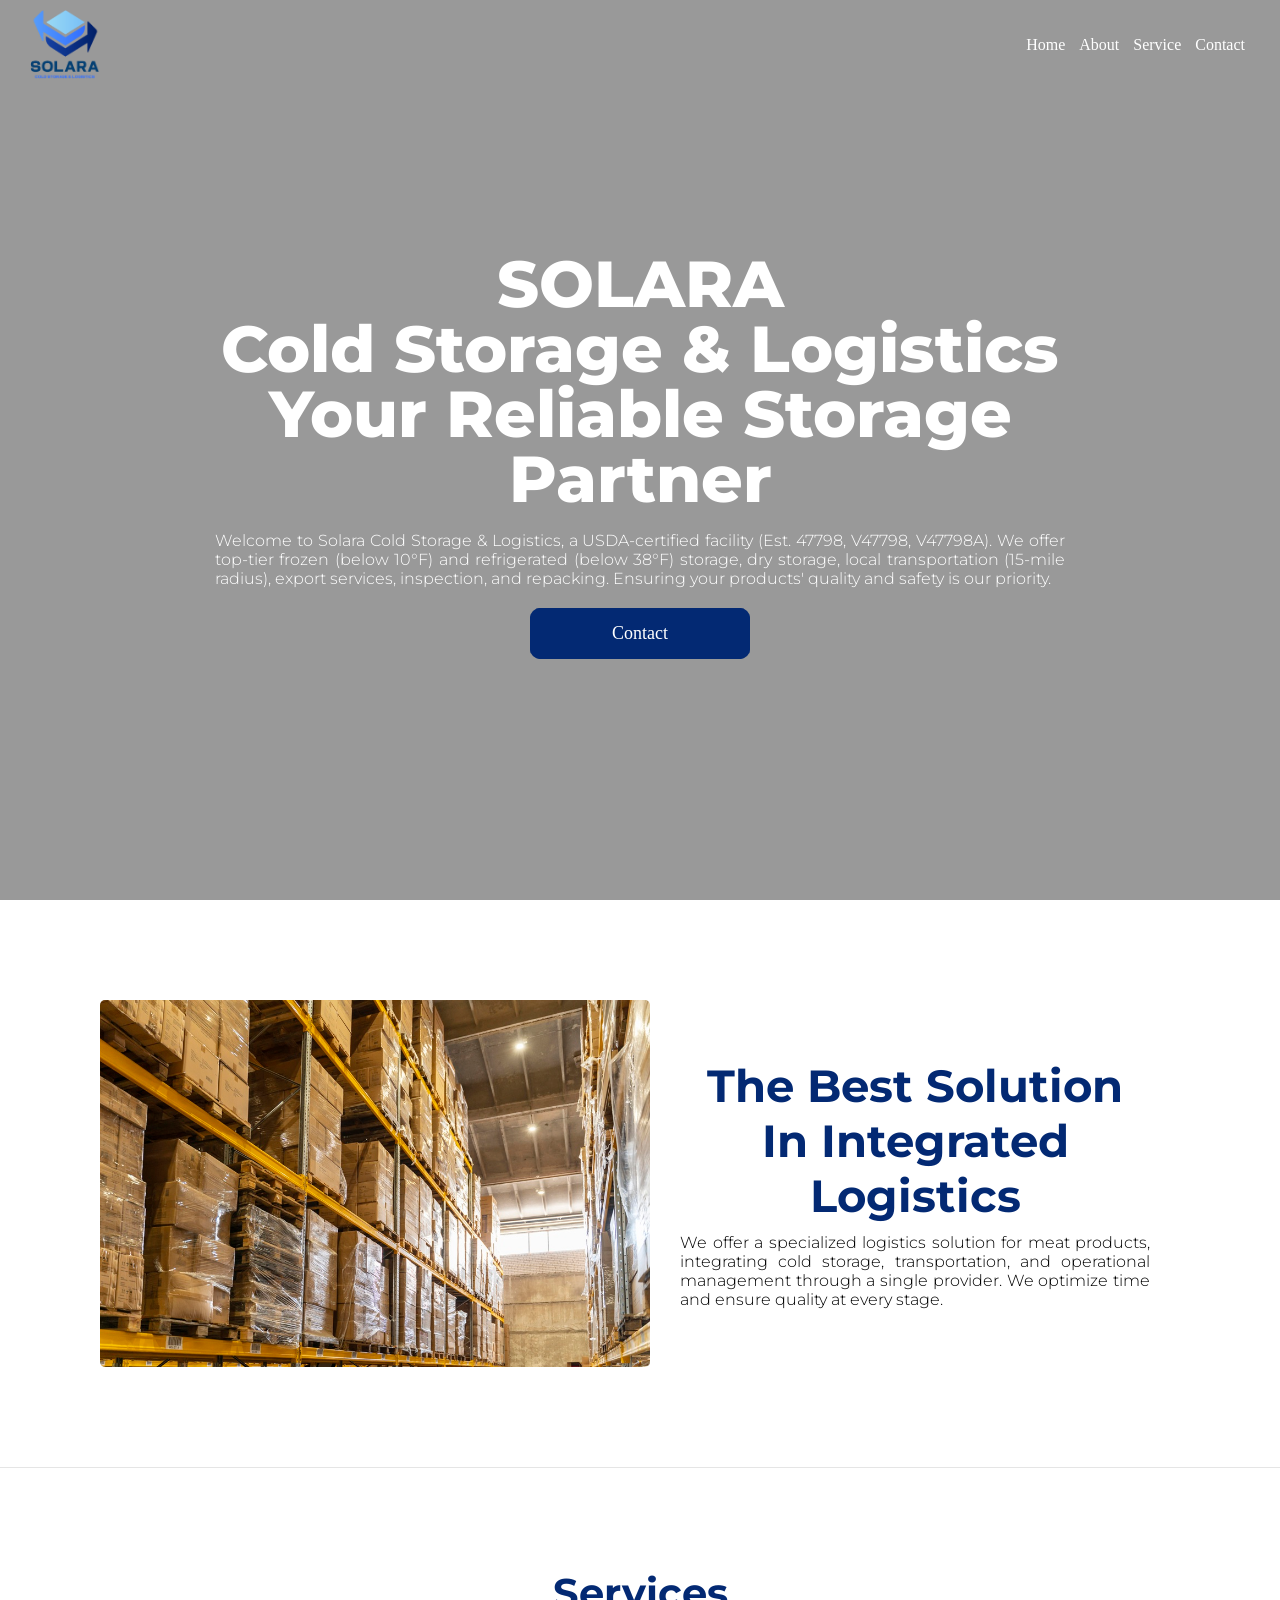
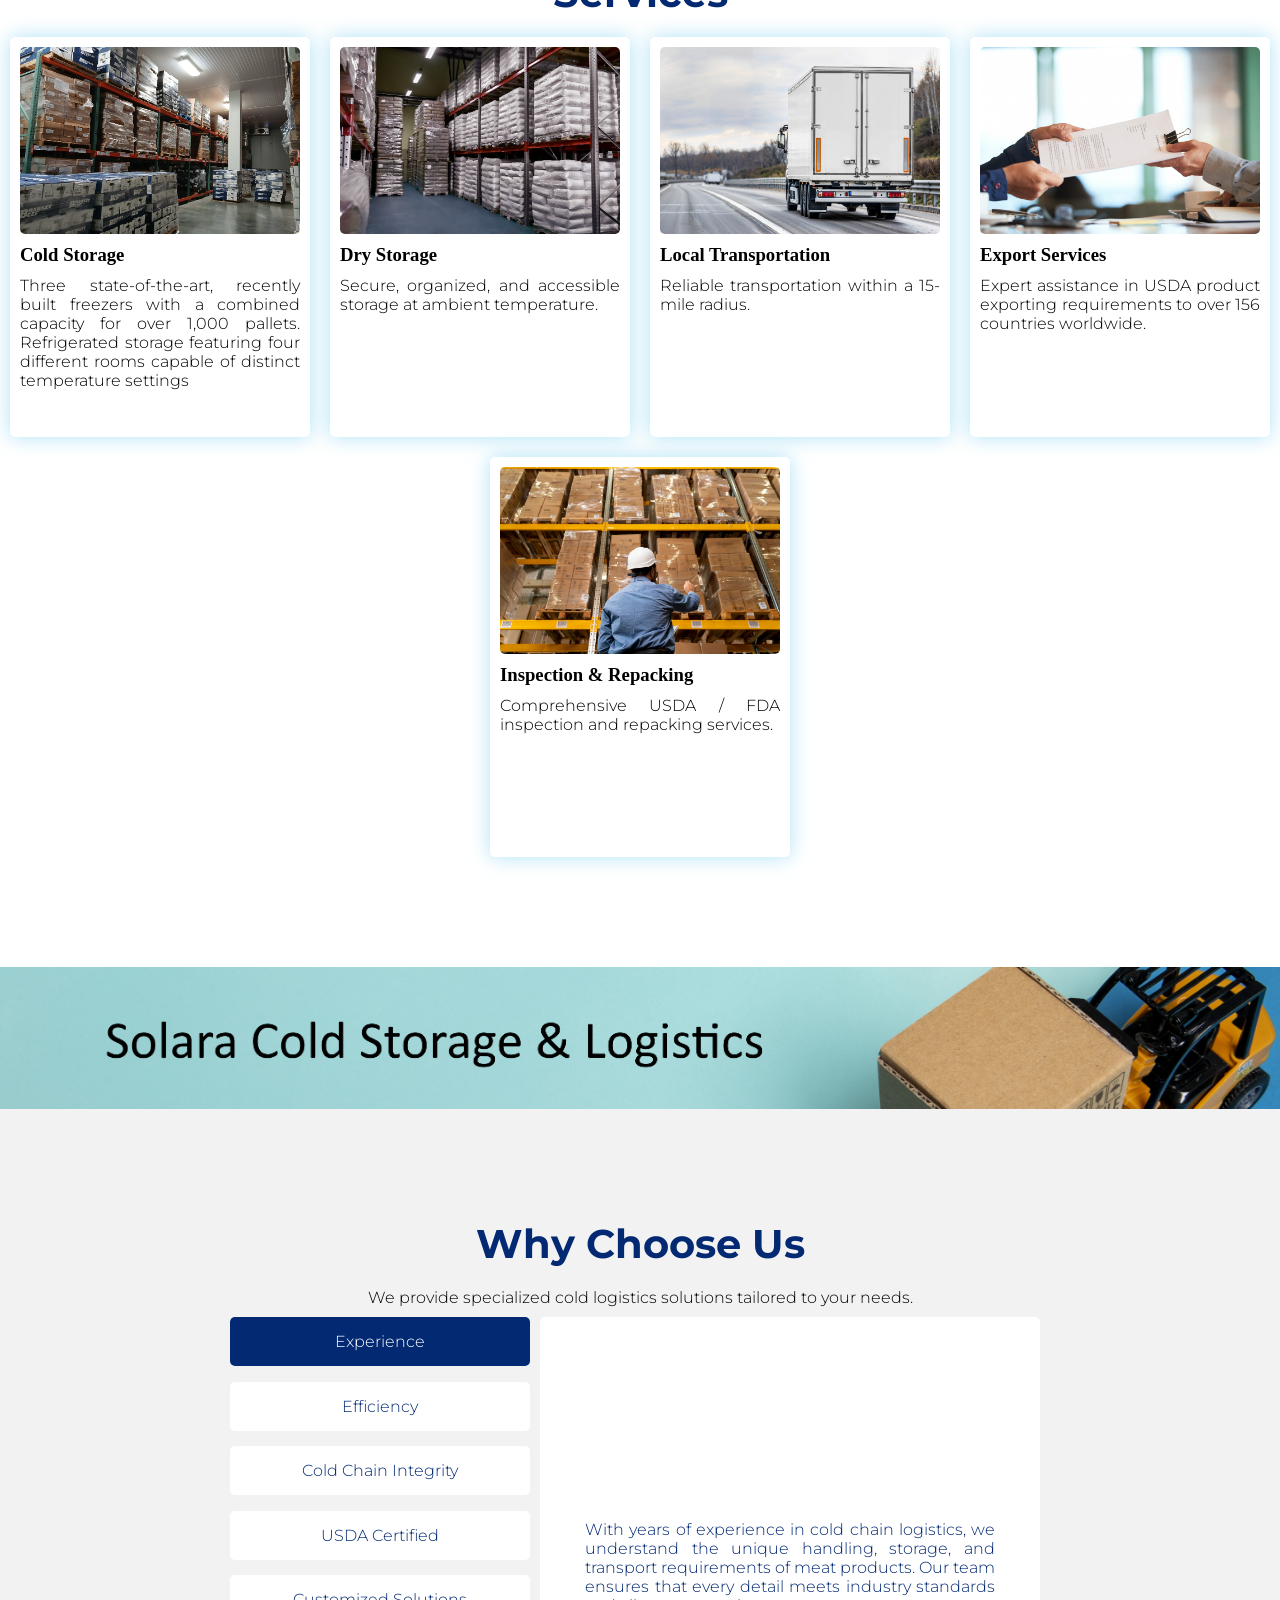
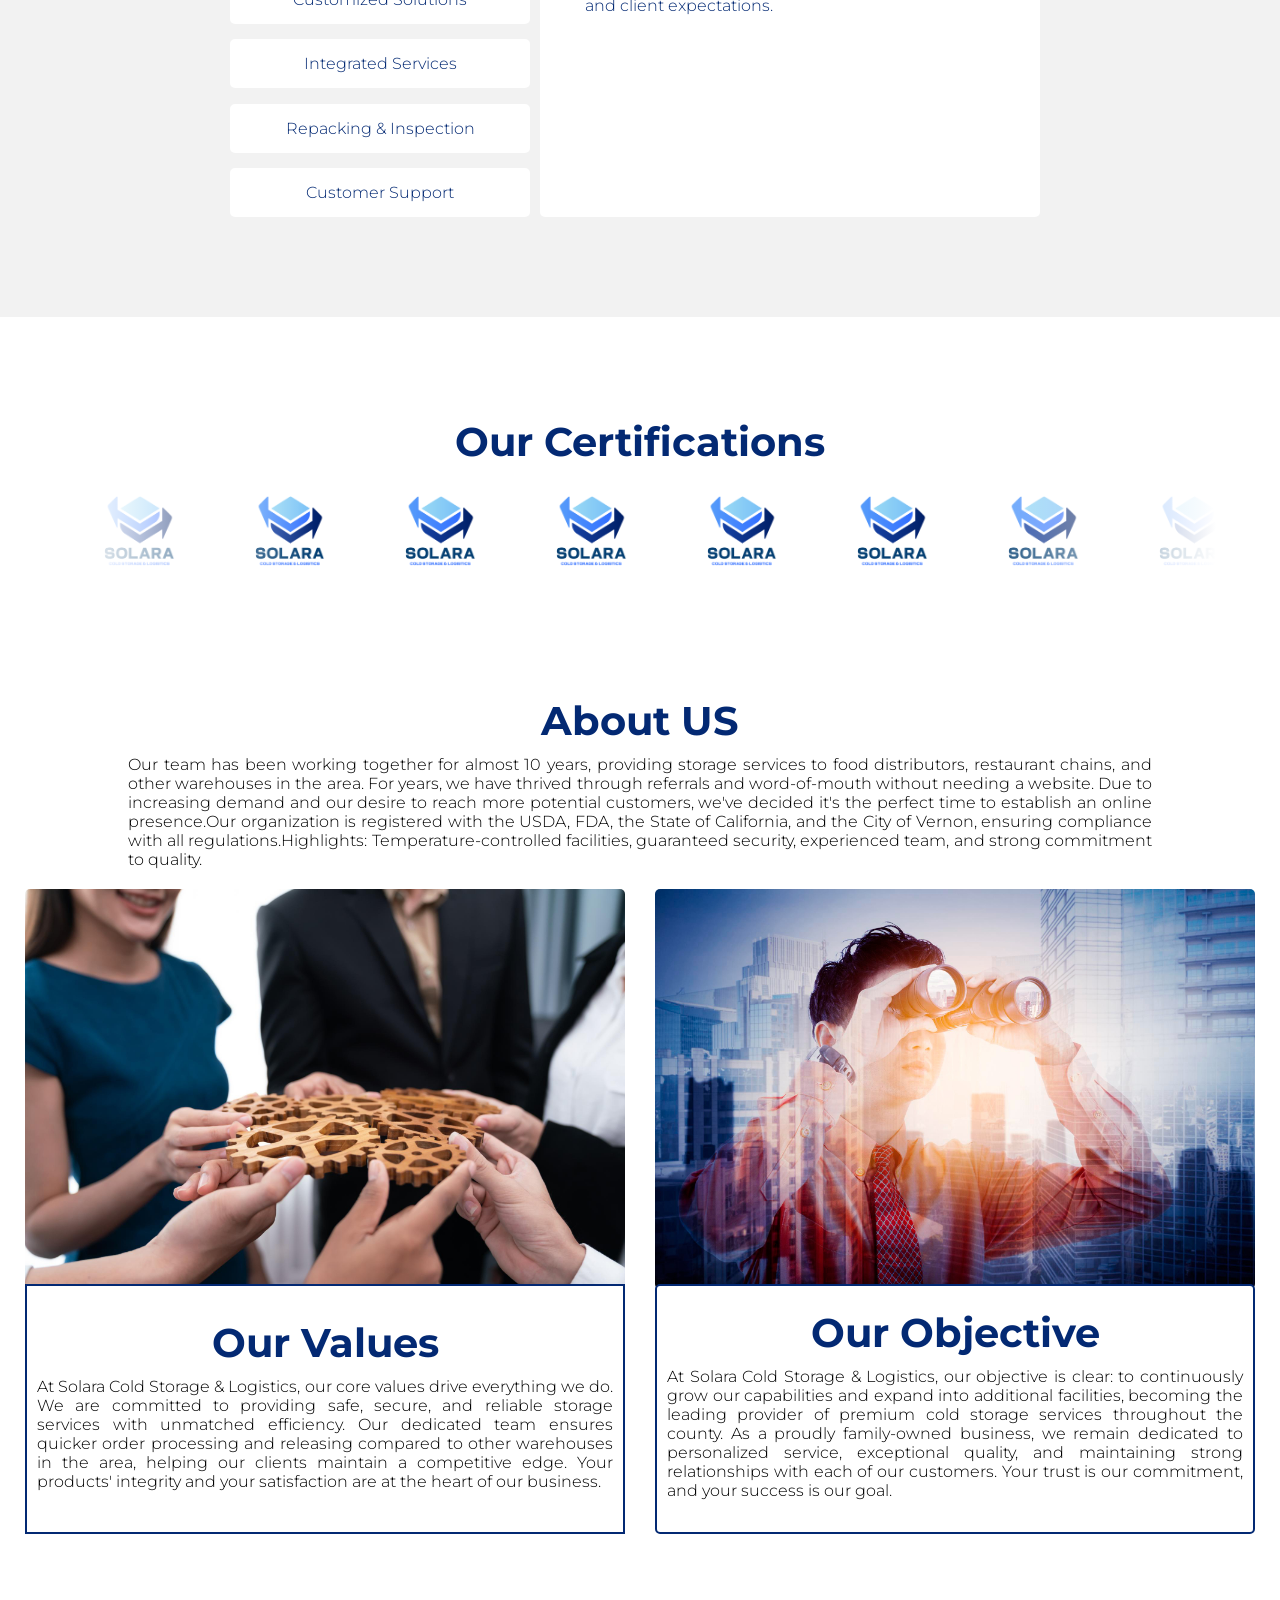
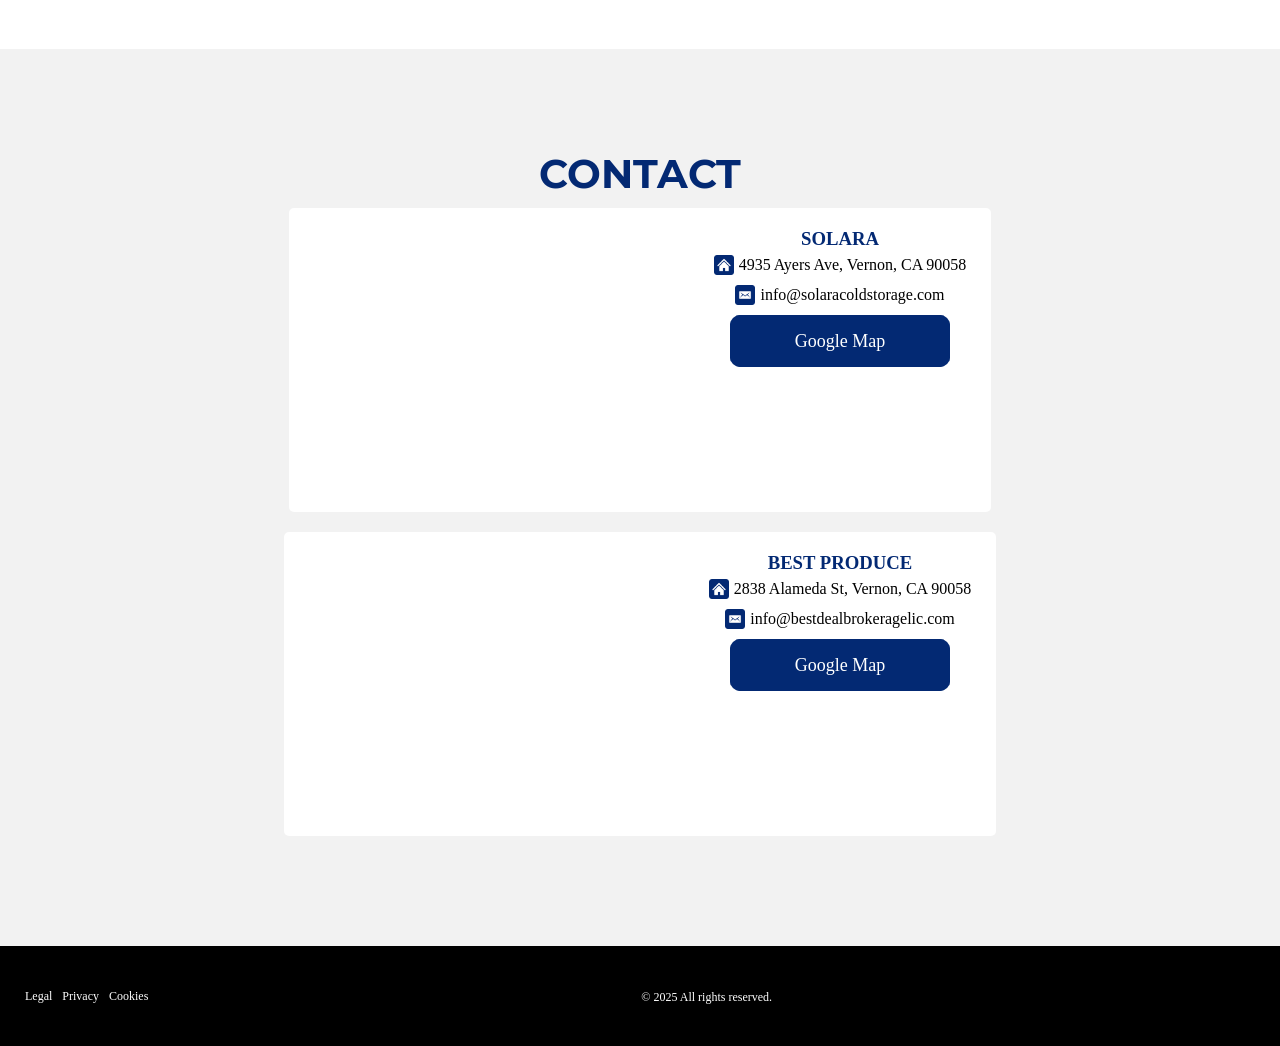
==== index.html @ f5be4389 "first commit" ====
<!DOCTYPE html>
<html lang="en">
  <head>
    <meta charset="UTF-8" />
    <meta name="viewport" content="width=device-width, initial-scale=1.0" />
    <title>Solara Cold Storage & Logistics</title>
    <meta charset="UTF-8" prefix="og:http://ogp.me/ns#" />
    <link rel="shortcut icon" href="assets/png/solaraLogo-Photoroom.png" type="image/x-icon" />
    <link
      rel="stylesheet"
      href="https://cdn.jsdelivr.net/npm/swiper@11/swiper-bundle.min.css"
    />
    <!-- Meta Etiquetas -->
    <meta name="language" content="english" />
    <meta name="copyright" content="" />
    <meta name="author" content="nech" />
    <meta name="audice" content="all" />
    <meta
      name="description"
      content="¡Descubre refacciones de alta calidad en Chihuahua para optimizar el rendimiento de tu vehículo! Contáctanos hoy."
    />
    <meta
      name="keywords"
      content="cigüeñales, cabezas, refacciones, chihuahua "
    />
    <meta name="robots" content="index, all, follow" />
    <meta name="category" content="refacciones de motor" />
    <meta itemprop="image" content="https://nech.com.mx/assets/img/4307.jpg" />
    <meta itemprop="name" content="nech" />
    <meta itemprop="address" content="" />
    <meta itemprop="telephone" content="" />
    <!-- Facebook Opengraph integration: https://developers.facebook.com/docs/sharing/opengraph -->
    <meta
      property="og:title"
      content="Las mejores refacciones para auto en chihuahua"
    />
    <meta
      property="og:image"
      content="https://nech.com.mx/assets/img/4307.jpg"
    />
    <meta property="og:url" content="https://nech.com.mx/" />
    <meta property="og:site_name" content="nech.com.mx" />
    <meta
      property="og:description"
      content="¡Descubre refacciones de alta calidad en Chihuahua para optimizar el rendimiento de tu vehículo! Contáctanos hoy."
    />
    <!-- Twitter Cards integration: https://dev.twitter.com/cards/  -->
    <meta name="twitter:card" content="" />
    <meta name="twitter:site" content="https://nech.com.mx/" />
    <meta
      name="twitter:title"
      content="Las mejores refacciones para auto en chihuahua"
    />
    <meta
      name="twitter:description"
      content="¡Descubre refacciones de alta calidad en Chihuahua para optimizar el rendimiento de tu vehículo! Contáctanos hoy."
    />
    <meta
      name="twitter:image"
      content="https://nech.com.mx/assets/img/4307.jpg"
    />
    <!-- Google Metas -->
    <script type="application/ld+json">
      {
        "@context": "https://schema.org",
        "@type": "Organization",
        "url": "https://nech.com.mx",
        "logo": "https://nech.com.mx/assets/png/icon.ico"
      }
    </script>
    <!-- Google Fonts -->
    <!-- Google Search Console -->
    <!-- CSS DOCUMENTS -->
    <link rel="stylesheet" href="css/reset.css" />
    <link rel="stylesheet" href="css/bar.css" />
    <link rel="stylesheet" href="css/buttons.css" />
    <link rel="stylesheet" href="css/hero.css" />
    <link rel="stylesheet" href="css/footer.css" />
    <link rel="stylesheet" href="css/services.css" />
    <link rel="stylesheet" href="css/Certifications.css" />
    <link rel="stylesheet" href="css/banner.css" />
    <link rel="stylesheet" href="css/whyUs.css" />
    <link rel="stylesheet" href="css/valuesAndObjectives.css" />
    <link rel="stylesheet" href="css/location.css" />
    <!-- Google Ads -->
    <!-- Facebook Pixel Code -->
    <!-- Blobz -->
    <link rel="stylesheet" href="css/blobz.css" />
  </head>
  <body>
    <header>
      <menu class="bar" id="inicio">
        <div class="bar-logo">
          <img src="assets/png/solaraLogo-Photoroom.png" alt="" />
        </div>
        <div class="bar-menu">
          <nav class="conteiner-menu-items">
            <a href="#inicio" class="menu_btn_1" id="menu_btn_1">Home</a>
            <a href="#about" class="menu_btn_2" id="menu_btn_2">About</a>
            <a href="#service" class="menu_btn_3" id="menu_btn_3">Service</a>
            <a href="#contact" class="menu_btn_3" id="menu_btn_4">Contact</a>
          </nav>
        </div>
        <!-- BOTON DE HAMBURGUESA -->
        <div class="panel-btn" id="btn-hamburger" type="button">
          <span class="hamburger-box">
            <span class="hamburger-inner"></span>
            <span class="hamburger-inner"></span>
            <span class="hamburger-inner"></span>
          </span>
        </div>
        <aside class="panel" id="panel">
          <nav class="menu">
            <a href="#inicio" id="btn-panel-1">Home</a>
            <a href="#about" id="btn-panel-2">About</a>
            <a href="#service" id="btn-panel-3">Service</a>
            <a href="#contact" id="btn-panel-4">Contact</a>
          </nav>
        </aside>
      </menu>
      <section class="hero" id="inicio">
        <div class="hero_center">
          <div class="hero_content">
            <h1 class="hero_title">
              SOLARA <br> Cold Storage & Logistics <br> Your Reliable Storage Partner
            </h1>
            <p class="hero_text">
              Welcome to Solara Cold Storage & Logistics, a USDA-certified facility (Est. 47798, V47798, V47798A). We offer top-tier frozen (below 10°F) and refrigerated (below 38°F) storage, dry storage, local transportation (15-mile radius), export services, inspection, and repacking. Ensuring your products' quality and safety is our priority.
            </p>
            <div class="hero_buttons">
              <a href="#contact" class="button--hero"
                >Contact <span></span
              ></a>
            </div>
          </div>
          <video muted autoplay loop src="assets/videos/Warehouse_Warehouse Storage_1920x1080.mp4" class="hero_video"></video>
          <span class="layout"></span>
        </div>
      </section>
    </header>
    <main>
      <section id="service" class="services" id="services">
        <div class="service-top">
          <div class="services_img">
            <img src="assets/img/close-up-warehouse-view.jpg" alt="" />
          </div>
          <div class="services_content">
            <h2 class="services_title">The best solution in Integrated Logistics</h2>
            <p class="services_text">
              We offer a specialized logistics solution for meat products, integrating cold storage, transportation, and operational management through a single provider. We optimize time and ensure quality at every stage.
            </p>
          </div>
        </div>
        <span class="serviceLine"></span>
        <div class="service-botton">
          <h2>Services</h2>
          <div class="services_BoxCards">
            <article class="service_card"> 
              <img src="assets/img/20250408_110533.jpg" alt="">
              <h3>Cold Storage</h3>
              <p>Three state-of-the-art, recently built freezers with a combined capacity for over 1,000 pallets.
                Refrigerated storage featuring four different rooms capable of distinct temperature settings </p>
            </article>
            <article class="service_card"> 
              <img src="assets/img/40.jpg" alt="">
              <h3>Dry Storage</h3>
              <p>Secure, organized, and accessible storage at ambient temperature. </p>
            </article>
            <article class="service_card"> 
          <img src="assets/img/cargoTruck.jpg" alt="">
              <h3>Local Transportation</h3>
              <p>Reliable transportation within a 15-mile radius.</p>
            </article>
            <article class="service_card"> 
              <img src="assets/img/ExportServices.jpg" alt="">
              <h3>Export Services</h3>
              <p>Expert assistance in USDA product exporting requirements to over 156 countries worldwide.</p>
            </article>
            <article class="service_card"> 
              <img src="assets/img/checking.jpg" alt="">
              <h3>Inspection & Repacking</h3>
              <p>Comprehensive USDA / FDA inspection and repacking services.</p>
            </article>
          </div>
        </div>
      </section>
      <section class="banner">
        <img src="assets/img/banner.png" alt="">
      </section>
      <section class="why-us">
        <div class="why-us-intro">
          <h2>Why Choose Us</h2>
          <p>We provide specialized cold logistics solutions tailored to your needs.</p>
        </div>
        <div class="why-us-content">
          <div class="why-us-list">
            <ul>
              <li class="why-us-item">Experience</li>
              <li class="why-us-item">Efficiency</li>
              <li class="why-us-item">Cold Chain Integrity</li>
              <li class="why-us-item">USDA Certified</li>
              <li class="why-us-item">Customized Solutions</li>
              <li class="why-us-item">Integrated Services</li>
              <li class="why-us-item">Repacking & Inspection</li>
              <li class="why-us-item">Customer Support</li>
            </ul>
          </div>
          <div class="why-us-description">
            <p>With years of experience in cold chain logistics, we understand the unique handling, storage, and transport requirements of meat products. Our team ensures that every detail meets industry standards and client expectations.</p>
            <p>From receiving to delivery, our operations are designed to maximize speed and accuracy. We streamline every step to reduce delays and eliminate unnecessary handling, ensuring your product reaches its destination on time and in optimal condition.</p>
            <p>We maintain strict temperature control throughout the entire logistics process. Our refrigerated and frozen storage facilities meet USDA standards, guaranteeing product quality and freshness from start to finish.</p>
            <p>As a USDA Official Establishment and certified voluntary inspection warehouse, we operate under the highest food safety standards. This gives our clients peace of mind knowing their products are in qualified hands.</p>
            <p>We understand that no two clients are the same. That is why we adapt our storage and logistics strategies to match your specific needs, whether you are a small business or a large-scale distributor.</p>
            <p>We combine cold storage, transportation, export support, repacking, and inspection services under one roof, reducing the need to manage multiple providers and simplifying your operations.</p>
            <p>We provide value-added services like repacking, relabeling, and product inspection—ensuring that your products meet specific market or export requirements without additional handling elsewhere.</p>
            <p>Our clients enjoy responsive, personalized service with a dedicated support team ready to solve problems, coordinate logistics, and keep you updated every step of the way.</p>
          </div>
        </div>
      </section>
      <section class="Certifications">
        <h2>Our Certifications</h2>
        <section class="logos">
          <div class="logos-slider">
            <img src="assets/png/solaraLogo-Photoroom.png" alt="">
            <img src="assets/png/solaraLogo-Photoroom.png" alt="">
            <img src="assets/png/solaraLogo-Photoroom.png" alt="">
            <img src="assets/png/solaraLogo-Photoroom.png" alt="">
            <img src="assets/png/solaraLogo-Photoroom.png" alt="">
            <img src="assets/png/solaraLogo-Photoroom.png" alt="">
            <img src="assets/png/solaraLogo-Photoroom.png" alt="">
            <img src="assets/png/solaraLogo-Photoroom.png" alt="">
            <img src="assets/png/solaraLogo-Photoroom.png" alt="">
            <img src="assets/png/solaraLogo-Photoroom.png" alt="">
            <img src="assets/png/solaraLogo-Photoroom.png" alt="">
          </div>
          <div class="logos-slider">
            <img src="assets/png/solaraLogo-Photoroom.png" alt="">
            <img src="assets/png/solaraLogo-Photoroom.png" alt="">
            <img src="assets/png/solaraLogo-Photoroom.png" alt="">
            <img src="assets/png/solaraLogo-Photoroom.png" alt="">
            <img src="assets/png/solaraLogo-Photoroom.png" alt="">
            <img src="assets/png/solaraLogo-Photoroom.png" alt="">
            <img src="assets/png/solaraLogo-Photoroom.png" alt="">
            <img src="assets/png/solaraLogo-Photoroom.png" alt="">
            <img src="assets/png/solaraLogo-Photoroom.png" alt="">
            <img src="assets/png/solaraLogo-Photoroom.png" alt="">
            <img src="assets/png/solaraLogo-Photoroom.png" alt="">
          </div>
        </section>
      </section>
      <section  id="about" class="values-objectives">
        <h2 class="values-objectives-titule">About US</h2>
        <p class="values-objectives-text">Our team has been working together for almost 10 years, providing storage services to food distributors, restaurant chains, and other warehouses in the area. For years, we have thrived through referrals and word-of-mouth without needing a website. Due to increasing demand and our desire to reach more potential customers, we've decided it's the perfect time to establish an online presence.Our organization is registered with the USDA, FDA, the State of California, and the City of Vernon, ensuring compliance with all regulations.Highlights: Temperature-controlled facilities, guaranteed security, experienced team, and strong commitment to quality.</p>
        <div class="values-objectives-box">
          <div class="values-objectives-top">
            <img src="assets/img/values.jpg" alt="">
            <div class="values-objectives-content contTop">
              <h2>Our Values</h2>
              <p> At Solara Cold Storage & Logistics, our core values drive everything we do. We are committed to providing safe, secure, and reliable storage services with unmatched efficiency. Our dedicated team ensures quicker order processing and releasing compared to other warehouses in the area, helping our clients maintain a competitive edge. Your products' integrity and your satisfaction are at the heart of our business.</p>
            </div>
          </div>
          <div class="values-objectives-button">
            <img src="assets/img/objective.jpg" alt="">
            <div class="values-objectives-content contButton">
              <h2>Our Objective</h2>
              <p>At Solara Cold Storage & Logistics, our objective is clear: to continuously grow our capabilities and expand into additional facilities, becoming the leading provider of premium cold storage services throughout the county. As a proudly family-owned business, we remain dedicated to personalized service, exceptional quality, and maintaining strong relationships with each of our customers. Your trust is our commitment, and your success is our goal.</p>
            </div>
          </div>
        </div>
      </section>
      <section id="contact" class="location">
        <h2>CONTACT</h2>
        <div class="location-box">
          <div class="location-first">
            <div class="location-first-map">
              <iframe src="https://www.google.com/maps/embed?pb=!1m18!1m12!1m3!1d637.6555158615565!2d-118.18368018471655!3d33.9990167839634!2m3!1f0!2f0!3f0!3m2!1i1024!2i768!4f13.1!3m3!1m2!1s0x80c2cf000b41b5ef%3A0x6d80d8eb15993195!2sSolara!5e0!3m2!1ses-419!2sus!4v1744663763699!5m2!1ses-419!2sus" width="400" height="300" style="border:0;" allowfullscreen="" loading="lazy" referrerpolicy="no-referrer-when-downgrade"></iframe>
            </div>
            <div class="location-first-content">
              <h3>SOLARA</h3>
              <div><span><img src="assets/img/home.png" alt=""></span>4935 Ayers Ave, Vernon, CA 90058</div>
              <!-- <div><span><img src="assets/img/phone.png" alt=""></span>(323)9999999</div> -->
              <div><span><img src="assets/img/email.png" alt=""></span>info@solaracoldstorage.com</div>
              <a href="https://maps.app.goo.gl/MD9kUgCU21U7fMht7" class="button--hero">Google Map<span></span></a>
            </div>
          </div>
          <div class="location-first">
            <div class="location-first-map">
              <iframe src="https://www.google.com/maps/embed?pb=!1m18!1m12!1m3!1d1653.6332721973777!2d-118.23744622422849!3d34.01136850567843!2m3!1f0!2f0!3f0!3m2!1i1024!2i768!4f13.1!3m3!1m2!1s0x80c2c8939981b199%3A0xfd113ea6daf50e9e!2s2838%20Alameda%20St%2C%20Vernon%2C%20CA%2090058!5e0!3m2!1ses-419!2sus!4v1744665140655!5m2!1ses-419!2sus" width="400" height="300" style="border:0;" allowfullscreen="" loading="lazy" referrerpolicy="no-referrer-when-downgrade"></iframe>
            </div>
            <div class="location-first-content">
              <h3>BEST PRODUCE</h3>
              <div><span><img src="assets/img/home.png" alt=""></span>2838 Alameda St, Vernon, CA 90058</div>
              <!-- <div><span><img src="assets/img/phone.png" alt=""></span>(323)9999999</div> -->
              <div><span><img src="assets/img/email.png" alt=""></span>info@bestdealbrokeragelic.com</div>
              <a href="https://maps.app.goo.gl/zjRFpEF2Ny7ZDFjy6" class="button--hero">Google Map<span></span></a>
            </div>
          </div>
        </div>
      </section>
    </main>
    <footer class="footer">
      <div class="footer-left">
        <span>Legal</span>
        <span>Privacy</span>
        <span>Cookies</span>
      </div>
      <div class="footer-center">
        <span>© 2025 All rights reserved.</span>
      </div>
      <div class="footer-right"></div>
    </footer>
  </body>
  <script src="js/hamburger.js"></script>
  <script src="js/whyUs.js"></script>
</html>
---- css/bar.css ----
/************ MENU ************/
.bar {
  width: 100%;
  height: 90px;
  background-color: transparent;
  display: flex;
  justify-content: space-between;
  align-items: center;
  position: absolute;
  z-index: 2;
}
.bar--special {
  width: 100%;
  height: 90px;
  background-color: white;
  display: flex;
  justify-content: space-between;
  align-items: center;
}
.bar-logo {
  width: 70px;
  height: 70px;
  margin-left: 30px;
  display: flex;
  flex-direction: column;
}
/* .bar-logo img {
  background-color: white;
  border-radius: 50%;
  padding: 5px;
} */

.bar-menu {
  display: flex;
  align-items: center;
  margin-right: 30px;
}
.conteiner-menu-items a {
  color: white;
  text-decoration: none;
  margin: 0 5px;
}

.conteiner-menu-items a:hover {
  font-size: x-large;
  transition-duration: 1s;
  transition-property: all;
}

/*===================== VARIABLES ======================*/
:root {
  --color-BURBUJA: ; /*COLOR DE LA BURBUJA*/
  --color-LINEAS: white; /*COLOR DE LAS LINEAS*/
  --color-PANEL: rgba(0, 0, 0, 0.904); /*COLOR DEL PANEL*/
  --color-LETRAS: white; /*COLOR DE LAS LETRAS DEL PANEL*/
  --color-LETRAS_HOVER: #1824a6; /*COLOR DE LAS LETRAS AL PASAR SOBRE ELLAS*/
  --color-LETRAS_HOVER_BACKGROUND: black; /*COLOR DEL BACKGROUND DE LAS LETRAS AL PASAR SOBRE ELLAS*/
}

/* boton hamburger*/
.panel-btn {
  position: fixed;
  z-index: 999;
  top: 10px;
  right: 30px;
  width: 60px;
  height: 60px;
  border-radius: 50%;
  padding: 0;
  display: none;
  justify-content: center;
  align-items: center;
}
.panel-btn:active {
  transform: scale(0.9);
}
.hamburger-box {
  width: 60%;
}
.hamburger-inner {
  height: 6px;
  width: 100%;
  display: block;
  margin: 4px 0;
  border-radius: 3px;
  background-color: var(--color-LINEAS);
}

/*boton cuando se hace click*/
.panel {
  position: fixed;
  z-index: 998;
  background-color: var(--color-PANEL);
  top: 0;
  bottom: 0;
  right: 0;
  left: 0;
  transition: transform 0.3s ease;
  transform: translate(0, -150%);
}
.is-active {
  transform: translate(0, 0);
}
.menu {
  width: inherit;
  display: flex;
  flex-direction: column;
  justify-content: space-evenly;
  align-items: inherit;
  text-align: center;
}
.menu a {
  padding: 2rem;
  width: inherit;
  display: block;
  font-size: 1.5rem;
  text-decoration: none;
  transition: all 0.3s ease;
  color: var(--color-LETRAS);
}
.menu:first-child {
  margin-top: 20vh;
}
.menu a:hover {
  font-weight: bold;
  background-color: var(--color-LETRAS_HOVER_BACKGROUND);
  color: var(--color-LETRAS_HOVER);
}

@media (max-width: 768px) {
  .panel-btn {
    display: flex;
  }
  .bar-menu {
    /*se pone el nombre de la clase del contenedor que va a desapareser*/
    display: none;
  }
}
@media (max-width: 425px) {
  .bar-logo {
    width: 70px;
    height: 70px;
    margin-left: 10px;
  }
}
---- css/buttons.css ----
.button--hero {
  border: none;
  display: block;
  position: relative;
  padding: 0.85em 2.2em;
  background: transparent;
  cursor: pointer;
  user-select: none;
  overflow: hidden;
  color: white;
  z-index: 1;
  font-family: inherit;
  font-weight: 500;
  font-size: 18px;
  border-radius: 10px;
  background: #032973;
  text-decoration: none;
  text-align: center;
}

.button--hero span {
  position: absolute;
  left: 0;
  top: 0;
  width: 100%;
  height: 100%;
  background: transparent;
  z-index: -1;
  border: 1px solid #032973;
}

.button--hero span::before {
  content: "";
  display: block;
  position: absolute;
  width: 8%;
  height: 500%;
  background: var(--lightgray);
  top: 50%;
  left: 50%;
  transform: translate(-50%, -50%) rotate(-60deg);
  transition: all 0.3s;
}

.button--hero:hover span::before {
  transform: translate(-50%, -50%) rotate(-90deg);
  width: 100%;
  background: white;
}

.button--hero:hover {
  color:#032973;
}

.button--hero:active span::before {
  background: #032973;
}
---- css/hero.css ----
.hero {
  width: 100vw;
  height: 100vh;
  display: flex;
  position: relative;
  /* background-image: url();
  background-attachment: fixed; 
  background-size: cover;*/
}
.hero_video{
  position: absolute;
  top: 0;
  left: 0;
  width: 100%;
  height: 100%;
  object-fit: cover;
}
.layout{
  width: 100%;
  height: 100%;
  position: absolute;
  opacity: 0.4;
  background-color: black;
  top: 0;
  left: 0;
  z-index: 1;
}
/* .hero::before {
  content: "";
  width: 100%;
  height: 100%;
  position: absolute;
  opacity: 0.5;
  background-color: black;
  top: 0;
  left: 0;
  z-index: 1;
} */
.hero_center {
  display: flex;
  width: 90%;
  height: 100%;
  z-index: 1;
  margin: auto;
  justify-content: center;
  align-items: center;
}
.hero_content {
  width: 870px;
  display: flex;
  flex-direction: column;
  justify-content: center;
  align-items: center;
  position: relative;
  z-index: 3;
}
.hero_title {
  margin: 10px;
  line-height: 65px;
  text-align: center;
}
.hero_text {
  margin: 10px;
}
.button--hero {
  width: 220px;
  margin-top: 5px;
}
.hero_buttons {
  flex-wrap: wrap;
  display: flex;
  justify-content: center;
  align-items: center;
  margin-top: 10px;
}
.hero_buttons a {
  margin: 0 10px;
}

/*MOVIL TABLET */
@media (max-width: 1024px) {
  .hero_content {
    justify-content: center;
  }
}
/*MOVIL TABLET */
@media (max-width: 768px) {
  .hero_content {
    width: 550px;
  }
}
/*MOVIL GRANDE*/
@media (max-width: 425px) {
  .hero_title{
    line-height: 45px;
    font-size: 40px;
  }
  .hero_buttons a {
    margin: 5px 10px;
  }
}
---- css/footer.css ----
.footer {
  display: flex;
  justify-content: space-between;
  align-items: center;
  background-color: black;
  height: 100px;
}
.footer div{
  margin: 0 20px ;
}
.footer-left{
  display: flex;
}
.footer-left span{
  margin: 0 5px;
}

/*MOVIL GRANDE*/
@media (max-width: 425px) {

}
---- css/services.css ----
.services {
  display: flex;
  align-items: center;
  justify-content: center;
  max-width: 1600px;
  margin: 100px auto;
  flex-direction: column;
}
.service-top{
  display: flex;
  align-items: center;
  justify-content: center;
  flex-wrap: wrap;
}
.services_img {
  width: 650px;
}
.services_img img {
  max-width: 100%;
  border-radius: 5px;
}
.services_content {
  width: 530px;
  padding: 0 20px;
}
.services_title {
  text-transform: capitalize;
  font-size: 45px;
  color: #032973;
  margin: 10px;
  text-align: center;
}
.services_subtitle {
  color: black;
  margin: 10px;
}
.services_text {
  color: black;
  margin: 10px;
}
.serviceLine{
  width: 100%;
  height: 1px;
  background-color: rgba(0, 0, 0, 0.1);
  margin: 100px 0;
}
.service-botton{
  display: flex;
  justify-content: center;
  align-items: center;
  flex-direction: column;
}
.service-botton h2{
  color: #032973;
  margin: 0 0 10px 0;
}
.services_BoxCards{
  display: flex;
  justify-content: center;
  align-items: center;
  flex-wrap: wrap;
}
.service_card{
  display: flex;
  flex-direction: column;
  align-items: center;
  width: 300px;
  height: 400px;
  margin: 10px;
  border-radius: 5px;
  overflow: hidden;
  padding: 10px;
  box-shadow: 0px 0px 20px rgba(141, 213, 242, .7);
  border: none;
}
.service_card img{
  max-width: 100%;
  border-radius: 5px;
}
.service_card h3{
  margin-top: 10px;
  margin-bottom: 10px;
  width: 100%;
  color: black;
}
.service_card p{
  color: black;
}
.service_card:hover{
  border: #8dd5f2 solid 2px;
  box-shadow: none;
}



@media (max-width: 1440px) {
  .services_img {
    width: 550px;
  }
}
@media (max-width: 768px) {
  .services {
    flex-wrap: wrap;
    flex-direction: none;
  }
  .services_img {
    margin: 20px auto;
  }
  .services_content {
    margin: 0 auto;
    padding: 0 0px;
    display: flex;
    flex-direction: column;
    justify-content: center;
    align-items: center;
  }
  .services_title {
    font-size: 40px;
  }
}

/*MOVIL GRANDE*/
@media (max-width: 425px) {
  .services {
    flex-wrap: wrap;
  }
  .services_img {
    width: 350px;
  }
  .services_content {
    width: 350px;
  }
}
---- css/Certifications.css ----
.Certifications{
    display: flex;
    flex-direction: column;
    align-items: center;
    justify-content: center;
    width: 100%;
    margin: 100px 0;
}
.Certifications h2{
    color: #032973;
}
.logos{
    overflow: hidden;
    display: flex;
    position: relative;
    width: 90%;
    margin: 0 auto;
}
.logos::before,
.logos::after{
    content: "";
    position: absolute;
    top: 0;
    width: 250px;
    height: 100%;
    z-index: 1;
}
.logos::before{
    left: 0;
    background:linear-gradient(to left,rgba(255,255,255,0),white);
}
.logos::after{
    right: 0;
    background:linear-gradient(to right,rgba(255,255,255,0),white);
}
.logos:hover .logos-slider{
    animation-play-state: paused;
}
.logos-slider{
    display: flex;
    padding: 30px 0 ;
    white-space: nowrap;
    justify-content: center;
    animation: 30s slider infinite linear;
}
.logos-slider img{
    height: 70px;
    margin: 0 40px;
}

@keyframes slider {
    from{
        transform: translate(0);
    }
    to{
        transform: translate(-100%);
    }
}
---- css/banner.css ----
.banner{
}
.banner img{
    max-width: 100%;
}
---- css/whyUs.css ----
.why-us {
  width: 100%;
  background-color: #f2f2f2;
  padding: 100px 0;
  display: flex;
  flex-direction: column;
}

.why-us-intro {
  display: flex;
  flex-direction: column;
  justify-content: center;
  align-items: center;
}
.why-us-intro h2 {
  color: #032973;
  margin: 10px;
  text-align: center;
}
.why-us-intro p {
  color: black;
  margin: 10px;
  text-align: center;
}

.why-us-content {
  display: flex;
  margin: 0 auto;
  flex-wrap: wrap;
  justify-content: center;
}

.why-us-list {
  width: 300px;
}
.why-us-list ul{
  display: flex;
  flex-direction: column;
  justify-content: space-between;
  height: 500px;
  width: 100%;
}
.why-us-item {
  color: #032973;
  background-color:white;
  padding: 15px ;
  text-align: center;
  border-radius: 5px;
}
.why-us-item.active{
  color: white;
  background-color: #032973;
}
.why-us-description {
  height: 500px;
  width: 500px ;
  margin: 0 10px;
  border-radius: 5px;
  display: flex;
  justify-content: center;
  align-items: center;
  background-color: white;
}
.why-us-description p {
  color: #032973;
  display: none;
  padding: 45px;
}
.why-us-description p.active {
  display: block;
}


@media (max-width: 820px) {
  .why-us-description {
    margin-top: 20px;
    height: initial;
    width: 70vw;
  }
  .why-us-list{
    height:initial;
    width: 70vw;
  }
  .why-us-list ul{
    flex-wrap: wrap-reverse;
    flex-direction: row;
    justify-content: center;
    align-items: center;
    height: initial;
  }
  .why-us-item {
    height: 40px;
    margin: 5px;
  }
}
---- css/valuesAndObjectives.css ----
.values-objectives{
    display: flex;
    justify-content: center;
    align-items: center;
    flex-direction: column;
    margin-bottom: 100px;
}
.values-objectives-titule{
    color: #032973;
    text-align: center;
    width: 90%;
    margin-bottom: 10px;
}
.values-objectives-text{
    color: black;
    width: 80%;
}
.values-objectives-box{
    display: flex;
    justify-content: center;
    align-items: center;
    flex-wrap: wrap;
}
.values-objectives-top{
    display: flex;
    flex-direction: column;
    justify-content: center;
    align-items: center;
    margin: 10px;
}
.values-objectives-top img{
    width: 600px;
    position: relative;
    top: 10px;
    z-index: -1;
    border-radius: 5px;
}
.contTop{
    display: flex;
    justify-content: center;
    align-items: center;
    border: #032973 solid 2px;
    background-color: white;
}

.values-objectives-button{
    display: flex;
    flex-direction: column;
    justify-content: center;
    align-items: center;
    margin: 10px;
}
.values-objectives-button img{
    width: 600px;
    position: relative;
    top: 10px;
    z-index: -1;
    border-radius: 5px;
}
.contButton{
    display: flex;
    justify-content: center;
    align-items: center;
    border: #032973 solid 2px;
    background-color: white;
    border-radius: 5px;
}

.values-objectives-content{
    width: 600px;
    height: 250px;
    display: flex;
    flex-direction: column;
    margin: 5px;

}
.values-objectives-content h2{
    color: #032973;
}
.values-objectives-content p{
    color: black;
    padding: 10px;
}

@media (max-width: 1100px) {
    .values-objectives{
        flex-wrap: wrap;
    }
}
@media (max-width: 600px) {
    .values-objectives-text{
        width: 90%;
    }
    .values-objectives-content{
        width: 90%;
    }
    .values-objectives-top img{
        width: 90%;
    }
    .values-objectives-button img{
        width: 90%;
    }
    .values-objectives-content{
        height: 370px;
    }
}
@media (max-width: 600px) {
    .values-objectives-content{
        height: 400px;
    }
}
---- css/location.css ----
.location{
    background-color: #f2f2f2;
    padding: 100px 0;
    display: flex;
    justify-content: center;
    flex-direction: column;    
}
.location h2{
    color: #032973;
    text-align: center;
}
.location-box{
    display: flex;
    flex-wrap: wrap;
    justify-content: center;
}
.location-first{
    display: flex;
    justify-content: center;
    margin: 10px;
    background-color: white;
    border-radius: 5px;
}
.location-first-map{}
.location-first-content{
    display: flex;
    flex-direction: column;
    margin: 20px;
    align-items: center;
}
.location-first-content h3{
    color: #032973;
}
.location-first-content div {
    display: flex;
    align-items: center;
    margin: 5px;
}
.location-first-content div span{
    margin-right: 5px;
}
.location-first-content div span img{
    width: 20px;
    height: 20px;
}

@media (max-width: 600px) {
    .location-first{
        flex-wrap: wrap;
    }
}
@media (max-width: 400px) {
    .location-first{
        width: 300px;
    }
    .location-first-map iframe{
        width: 300px;
        height: 300px;
    }
}
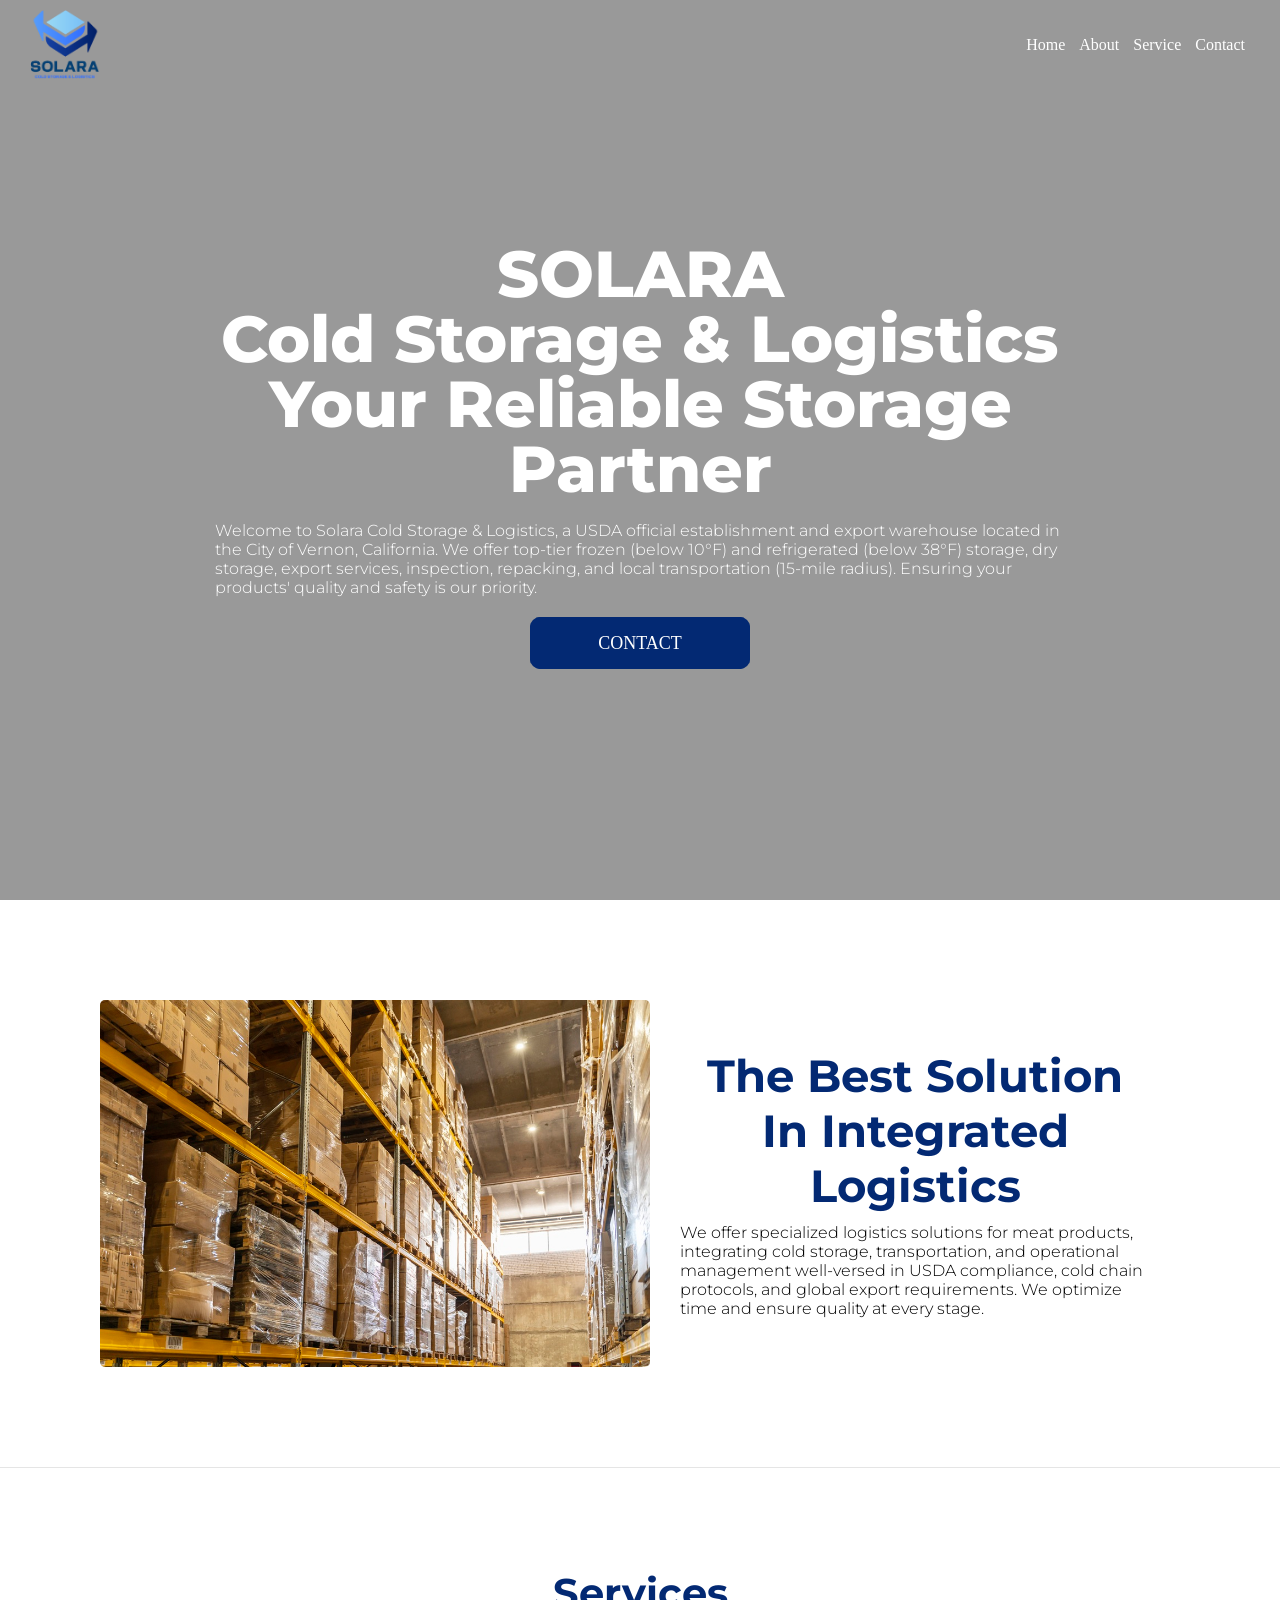
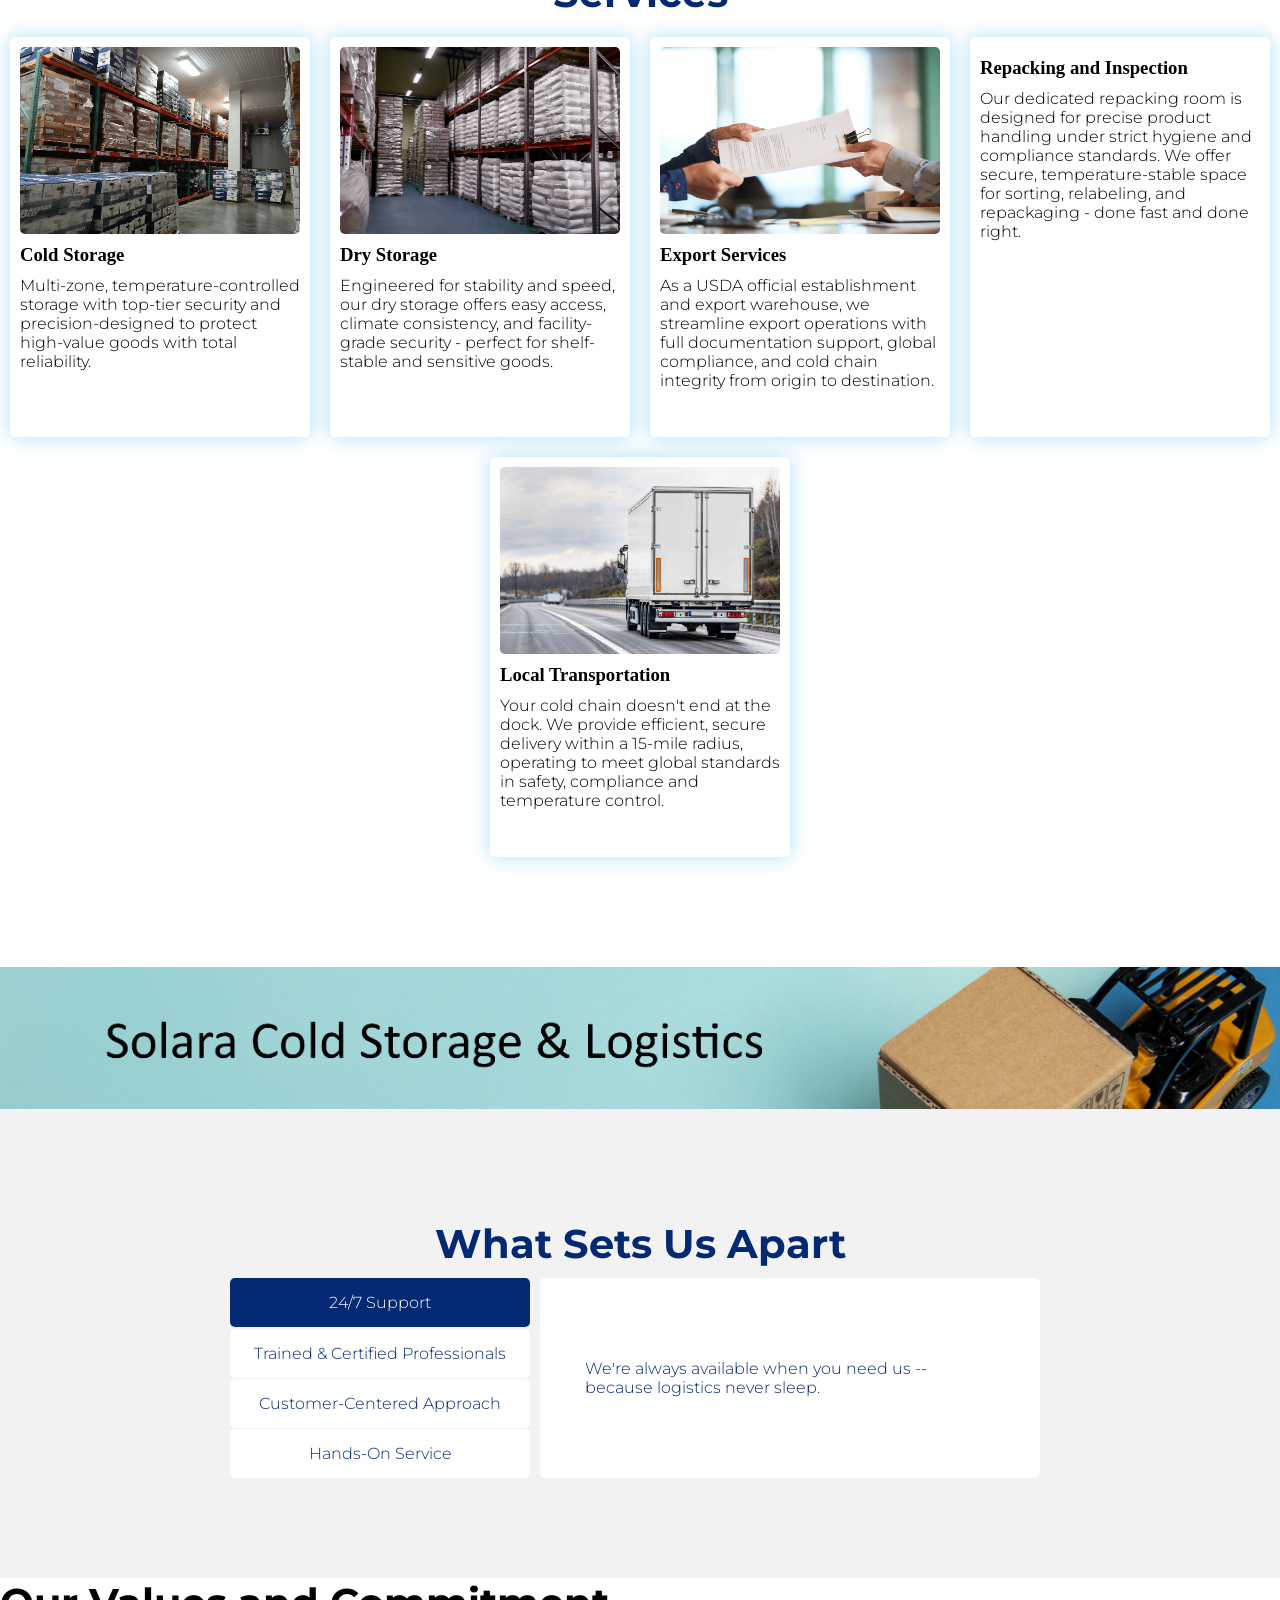
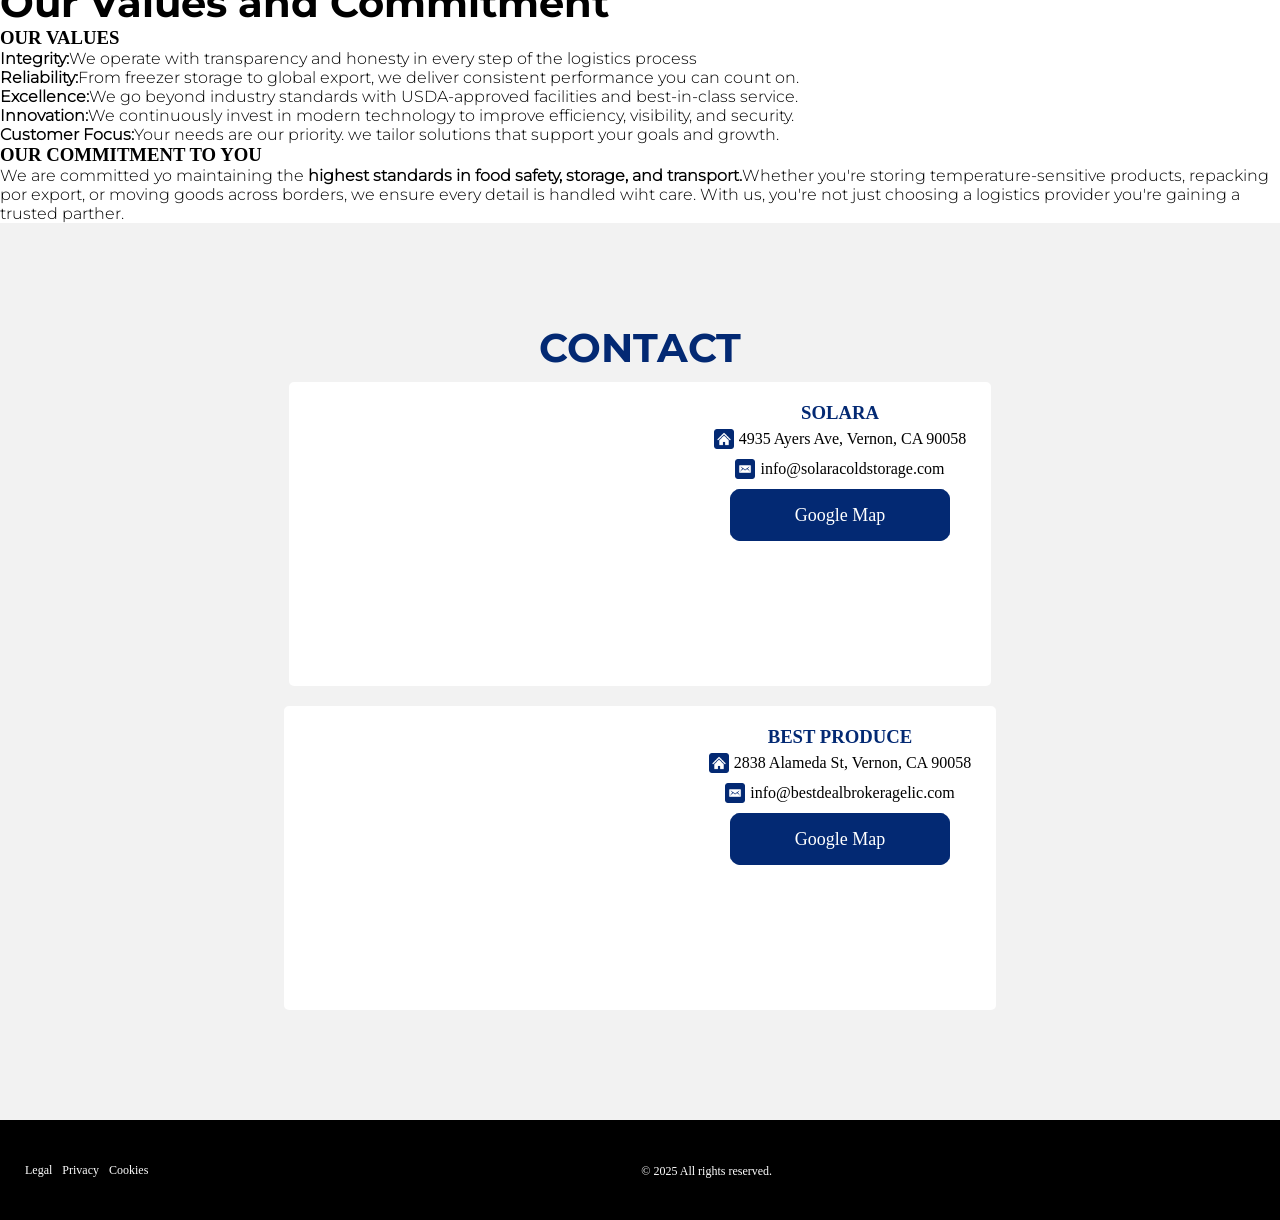
==== commit 25fd9dea: ""06/05/2025"" ====
--- a/index.html
+++ b/index.html
@@ -11,53 +11,53 @@
       href="https://cdn.jsdelivr.net/npm/swiper@11/swiper-bundle.min.css"
     />
     <!-- Meta Etiquetas -->
-    <meta name="language" content="english" />
+    <meta name="language" content="English" />
     <meta name="copyright" content="" />
-    <meta name="author" content="nech" />
+    <meta name="author" content="" />
     <meta name="audice" content="all" />
     <meta
       name="description"
-      content="¡Descubre refacciones de alta calidad en Chihuahua para optimizar el rendimiento de tu vehículo! Contáctanos hoy."
+      content="Welcome to Solara Cold Storage & Logistics, a USDA official establishment and export warehouse located in the City of Vernon, California."
     />
     <meta
       name="keywords"
       content="cigüeñales, cabezas, refacciones, chihuahua "
     />
     <meta name="robots" content="index, all, follow" />
-    <meta name="category" content="refacciones de motor" />
-    <meta itemprop="image" content="https://nech.com.mx/assets/img/4307.jpg" />
-    <meta itemprop="name" content="nech" />
+    <meta name="category" content="warehouse" />
+    <meta itemprop="image" content="" />
+    <meta itemprop="name" content="Solara Cold Storage & Logistics" />
     <meta itemprop="address" content="" />
     <meta itemprop="telephone" content="" />
     <!-- Facebook Opengraph integration: https://developers.facebook.com/docs/sharing/opengraph -->
     <meta
       property="og:title"
-      content="Las mejores refacciones para auto en chihuahua"
+      content="Solara Cold Storage & Logistics"
     />
     <meta
       property="og:image"
-      content="https://nech.com.mx/assets/img/4307.jpg"
-    />
-    <meta property="og:url" content="https://nech.com.mx/" />
-    <meta property="og:site_name" content="nech.com.mx" />
+      content=""
+    />
+    <meta property="og:url" content="" />
+    <meta property="og:site_name" content="" />
     <meta
       property="og:description"
-      content="¡Descubre refacciones de alta calidad en Chihuahua para optimizar el rendimiento de tu vehículo! Contáctanos hoy."
+      content="Welcome to Solara Cold Storage & Logistics, a USDA official establishment and export warehouse located in the City of Vernon, California."
     />
     <!-- Twitter Cards integration: https://dev.twitter.com/cards/  -->
     <meta name="twitter:card" content="" />
-    <meta name="twitter:site" content="https://nech.com.mx/" />
+    <meta name="twitter:site" content="" />
     <meta
       name="twitter:title"
-      content="Las mejores refacciones para auto en chihuahua"
+      content="Solara Cold Storage & Logistics"
     />
     <meta
       name="twitter:description"
-      content="¡Descubre refacciones de alta calidad en Chihuahua para optimizar el rendimiento de tu vehículo! Contáctanos hoy."
+      content="Welcome to Solara Cold Storage & Logistics, a USDA official establishment and export warehouse located in the City of Vernon, California."
     />
     <meta
       name="twitter:image"
-      content="https://nech.com.mx/assets/img/4307.jpg"
+      content=""
     />
     <!-- Google Metas -->
     <script type="application/ld+json">
@@ -80,7 +80,7 @@
     <link rel="stylesheet" href="css/Certifications.css" />
     <link rel="stylesheet" href="css/banner.css" />
     <link rel="stylesheet" href="css/whyUs.css" />
-    <link rel="stylesheet" href="css/valuesAndObjectives.css" />
+    <link rel="stylesheet" href="css/about.css" />
     <link rel="stylesheet" href="css/location.css" />
     <!-- Google Ads -->
     <!-- Facebook Pixel Code -->
@@ -125,11 +125,11 @@
               SOLARA <br> Cold Storage & Logistics <br> Your Reliable Storage Partner
             </h1>
             <p class="hero_text">
-              Welcome to Solara Cold Storage & Logistics, a USDA-certified facility (Est. 47798, V47798, V47798A). We offer top-tier frozen (below 10°F) and refrigerated (below 38°F) storage, dry storage, local transportation (15-mile radius), export services, inspection, and repacking. Ensuring your products' quality and safety is our priority.
+              Welcome to Solara Cold Storage & Logistics, a USDA official establishment and export warehouse located in the City of Vernon, California.  We offer top-tier frozen (below 10°F) and refrigerated (below 38°F) storage, dry storage, export services, inspection, repacking, and local transportation (15-mile radius). Ensuring your products' quality and safety is our priority.
             </p>
             <div class="hero_buttons">
               <a href="#contact" class="button--hero"
-                >Contact <span></span
+                >CONTACT<span></span
               ></a>
             </div>
           </div>
@@ -147,7 +147,7 @@
           <div class="services_content">
             <h2 class="services_title">The best solution in Integrated Logistics</h2>
             <p class="services_text">
-              We offer a specialized logistics solution for meat products, integrating cold storage, transportation, and operational management through a single provider. We optimize time and ensure quality at every stage.
+              We offer specialized logistics solutions for meat products, integrating cold storage, transportation, and operational management well-versed in USDA compliance, cold chain protocols, and global export requirements. We optimize time and ensure quality at every stage.
             </p>
           </div>
         </div>
@@ -158,28 +158,27 @@
             <article class="service_card"> 
               <img src="assets/img/20250408_110533.jpg" alt="">
               <h3>Cold Storage</h3>
-              <p>Three state-of-the-art, recently built freezers with a combined capacity for over 1,000 pallets.
-                Refrigerated storage featuring four different rooms capable of distinct temperature settings </p>
+              <p>Multi-zone, temperature-controlled storage with top-tier security and precision-designed to protect high-value goods with total reliability.</p>
             </article>
             <article class="service_card"> 
               <img src="assets/img/40.jpg" alt="">
               <h3>Dry Storage</h3>
-              <p>Secure, organized, and accessible storage at ambient temperature. </p>
+              <p> Engineered for stability and speed, our dry storage offers easy access, climate consistency, and facility-grade security - perfect for shelf-stable and sensitive goods. </p>
+            </article>
+            <article class="service_card"> 
+              <img src="assets/img/ExportServices.jpg" alt="">
+              <h3>Export Services</h3>
+              <p>As a USDA official establishment and export warehouse, we streamline export operations with full documentation support, global compliance, and cold chain integrity from origin to destination. </p>
+            </article>
+            <article class="service_card"> 
+              <img src="assets/img/four-anonymous-workers-protective-uniforms-packaging-yellow-containers-industrial-factory.jpg" alt="">
+              <h3>Repacking and Inspection </h3>
+              <p>Our dedicated repacking room is designed for precise product handling under strict hygiene and compliance standards. We offer secure, temperature-stable space for sorting, relabeling, and repackaging - done fast and done right.</p>
             </article>
             <article class="service_card"> 
           <img src="assets/img/cargoTruck.jpg" alt="">
               <h3>Local Transportation</h3>
-              <p>Reliable transportation within a 15-mile radius.</p>
-            </article>
-            <article class="service_card"> 
-              <img src="assets/img/ExportServices.jpg" alt="">
-              <h3>Export Services</h3>
-              <p>Expert assistance in USDA product exporting requirements to over 156 countries worldwide.</p>
-            </article>
-            <article class="service_card"> 
-              <img src="assets/img/checking.jpg" alt="">
-              <h3>Inspection & Repacking</h3>
-              <p>Comprehensive USDA / FDA inspection and repacking services.</p>
+              <p>Your cold chain doesn't end at the dock. We provide efficient, secure delivery within a 15-mile radius, operating to meet global standards in safety, compliance and temperature control.</p>
             </article>
           </div>
         </div>
@@ -189,35 +188,26 @@
       </section>
       <section class="why-us">
         <div class="why-us-intro">
-          <h2>Why Choose Us</h2>
-          <p>We provide specialized cold logistics solutions tailored to your needs.</p>
+          <h2>What Sets Us Apart</h2>
         </div>
         <div class="why-us-content">
           <div class="why-us-list">
             <ul>
-              <li class="why-us-item">Experience</li>
-              <li class="why-us-item">Efficiency</li>
-              <li class="why-us-item">Cold Chain Integrity</li>
-              <li class="why-us-item">USDA Certified</li>
-              <li class="why-us-item">Customized Solutions</li>
-              <li class="why-us-item">Integrated Services</li>
-              <li class="why-us-item">Repacking & Inspection</li>
-              <li class="why-us-item">Customer Support</li>
+              <li class="why-us-item">24/7 Support</li>
+              <li class="why-us-item">Trained & Certified Professionals</li>
+              <li class="why-us-item">Customer-Centered Approach </li>
+              <li class="why-us-item">Hands-On Service</li>
             </ul>
           </div>
           <div class="why-us-description">
-            <p>With years of experience in cold chain logistics, we understand the unique handling, storage, and transport requirements of meat products. Our team ensures that every detail meets industry standards and client expectations.</p>
-            <p>From receiving to delivery, our operations are designed to maximize speed and accuracy. We streamline every step to reduce delays and eliminate unnecessary handling, ensuring your product reaches its destination on time and in optimal condition.</p>
-            <p>We maintain strict temperature control throughout the entire logistics process. Our refrigerated and frozen storage facilities meet USDA standards, guaranteeing product quality and freshness from start to finish.</p>
-            <p>As a USDA Official Establishment and certified voluntary inspection warehouse, we operate under the highest food safety standards. This gives our clients peace of mind knowing their products are in qualified hands.</p>
-            <p>We understand that no two clients are the same. That is why we adapt our storage and logistics strategies to match your specific needs, whether you are a small business or a large-scale distributor.</p>
-            <p>We combine cold storage, transportation, export support, repacking, and inspection services under one roof, reducing the need to manage multiple providers and simplifying your operations.</p>
-            <p>We provide value-added services like repacking, relabeling, and product inspection—ensuring that your products meet specific market or export requirements without additional handling elsewhere.</p>
-            <p>Our clients enjoy responsive, personalized service with a dedicated support team ready to solve problems, coordinate logistics, and keep you updated every step of the way.</p>
-          </div>
-        </div>
-      </section>
-      <section class="Certifications">
+            <p>We're always available when you need us -- because logistics never sleep. </p>
+            <p>Our team is well-versed in USDA compliance, cold chain protocols, and global export requirements.</p>
+            <p>We listen, adapt, and respond quickly to you unique needs.</p>
+            <p>You won't get lost in the system. With us, you get real people, real answers, and real accountability.</p>
+          </div>
+        </div>
+      </section>
+      <!-- <section class="Certifications">
         <h2>Our Certifications</h2>
         <section class="logos">
           <div class="logos-slider">
@@ -246,27 +236,27 @@
             <img src="assets/png/solaraLogo-Photoroom.png" alt="">
             <img src="assets/png/solaraLogo-Photoroom.png" alt="">
           </div>
-        </section>
-      </section>
-      <section  id="about" class="values-objectives">
-        <h2 class="values-objectives-titule">About US</h2>
-        <p class="values-objectives-text">Our team has been working together for almost 10 years, providing storage services to food distributors, restaurant chains, and other warehouses in the area. For years, we have thrived through referrals and word-of-mouth without needing a website. Due to increasing demand and our desire to reach more potential customers, we've decided it's the perfect time to establish an online presence.Our organization is registered with the USDA, FDA, the State of California, and the City of Vernon, ensuring compliance with all regulations.Highlights: Temperature-controlled facilities, guaranteed security, experienced team, and strong commitment to quality.</p>
-        <div class="values-objectives-box">
-          <div class="values-objectives-top">
-            <img src="assets/img/values.jpg" alt="">
-            <div class="values-objectives-content contTop">
-              <h2>Our Values</h2>
-              <p> At Solara Cold Storage & Logistics, our core values drive everything we do. We are committed to providing safe, secure, and reliable storage services with unmatched efficiency. Our dedicated team ensures quicker order processing and releasing compared to other warehouses in the area, helping our clients maintain a competitive edge. Your products' integrity and your satisfaction are at the heart of our business.</p>
-            </div>
-          </div>
-          <div class="values-objectives-button">
-            <img src="assets/img/objective.jpg" alt="">
-            <div class="values-objectives-content contButton">
-              <h2>Our Objective</h2>
-              <p>At Solara Cold Storage & Logistics, our objective is clear: to continuously grow our capabilities and expand into additional facilities, becoming the leading provider of premium cold storage services throughout the county. As a proudly family-owned business, we remain dedicated to personalized service, exceptional quality, and maintaining strong relationships with each of our customers. Your trust is our commitment, and your success is our goal.</p>
-            </div>
-          </div>
-        </div>
+        </section> -->
+      </section>
+      <section  id="about" class="about">
+        <h2>Our Values and Commitment</h2>
+        <div class="box-content">
+          <div class="box-content-right">
+            <h3>OUR VALUES</h3>
+            <ul>
+              <li><b>Integrity:</b>We operate with transparency and honesty in every step of the logistics process</li>
+              <li><b>Reliability:</b>From freezer storage to global export, we deliver consistent performance you can count on.</li>
+              <li><b>Excellence:</b>We go beyond industry standards with USDA-approved facilities and best-in-class service.</li>
+              <li><b>Innovation:</b>We continuously invest in modern technology to improve efficiency, visibility, and security.</li>
+              <li><b>Customer Focus:</b>Your needs are our priority. we tailor solutions that support your goals and growth.</li>
+            </ul>
+          </div>
+          <div class="box-content-left">
+            <h3>OUR COMMITMENT TO YOU</h3>
+            <P>We are committed yo maintaining the <b>highest standards in food safety, storage, and transport.</b>Whether you're storing temperature-sensitive products, repacking por export, or moving goods across borders, we ensure every detail is handled wiht care. With us, you're not just choosing a logistics provider you're gaining a trusted parther.</P>
+          </div>
+        </div>
+
       </section>
       <section id="contact" class="location">
         <h2>CONTACT</h2>
@@ -310,6 +300,6 @@
       <div class="footer-right"></div>
     </footer>
   </body>
-  <script src="js/hamburger.js"></script>
+  <!-- <script src="js/hamburger.js"></script> -->
   <script src="js/whyUs.js"></script>
 </html>
--- a/css/whyUs.css
+++ b/css/whyUs.css
@@ -37,7 +37,7 @@
   display: flex;
   flex-direction: column;
   justify-content: space-between;
-  height: 500px;
+  height: 200px;
   width: 100%;
 }
 .why-us-item {
@@ -46,13 +46,14 @@
   padding: 15px ;
   text-align: center;
   border-radius: 5px;
+  
 }
 .why-us-item.active{
   color: white;
   background-color: #032973;
 }
 .why-us-description {
-  height: 500px;
+  height: 200px;
   width: 500px ;
   margin: 0 10px;
   border-radius: 5px;
--- a/css/about.css
+++ b/css/about.css
@@ -0,0 +1,30 @@
+.about{}
+.about  h2{ 
+    color: black;
+}
+.about  h3{ 
+    color: black;
+}
+.box-content{}
+
+.about li{
+    color: black;
+}
+.box-content-left{}
+.box-content-left p{
+    color: black;
+}
+
+
+
+
+
+
+@media (max-width: 1100px) {
+}
+@media (max-width: 600px) {
+
+}
+@media (max-width: 600px) {
+
+}
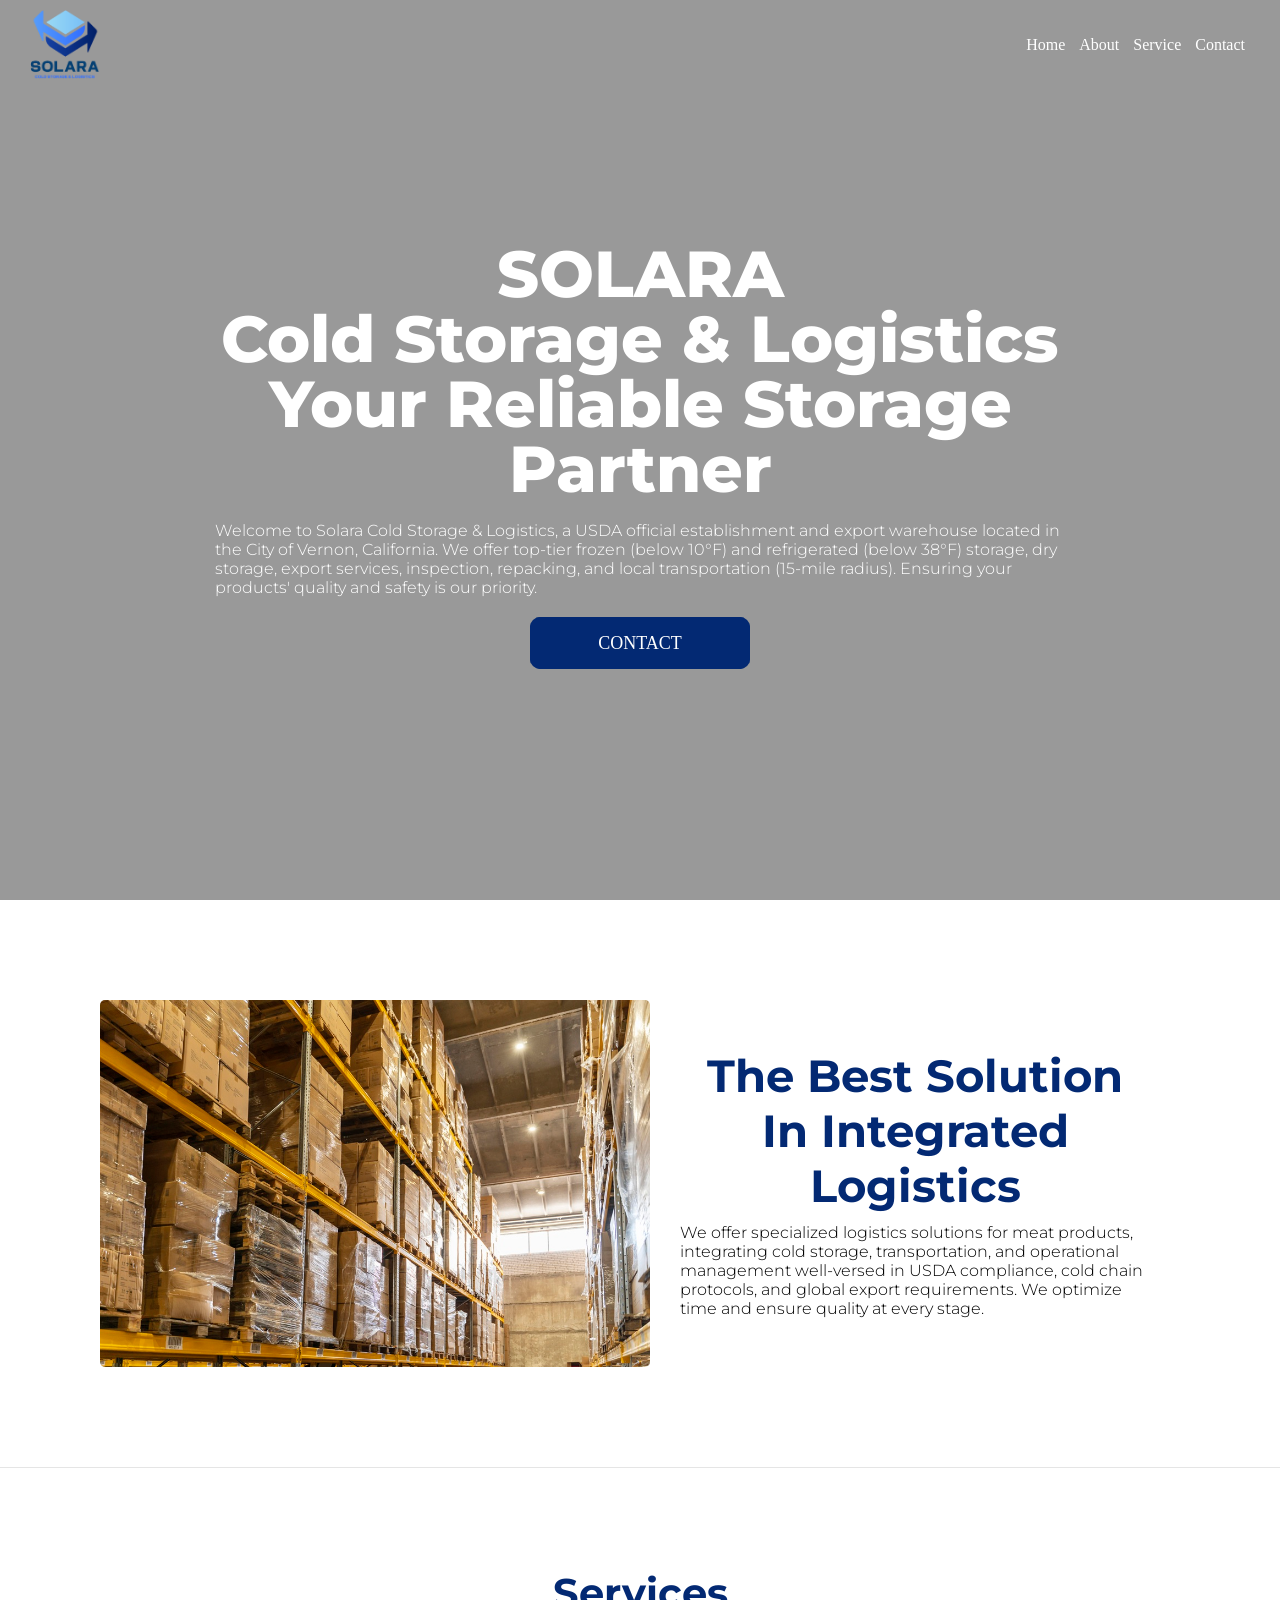
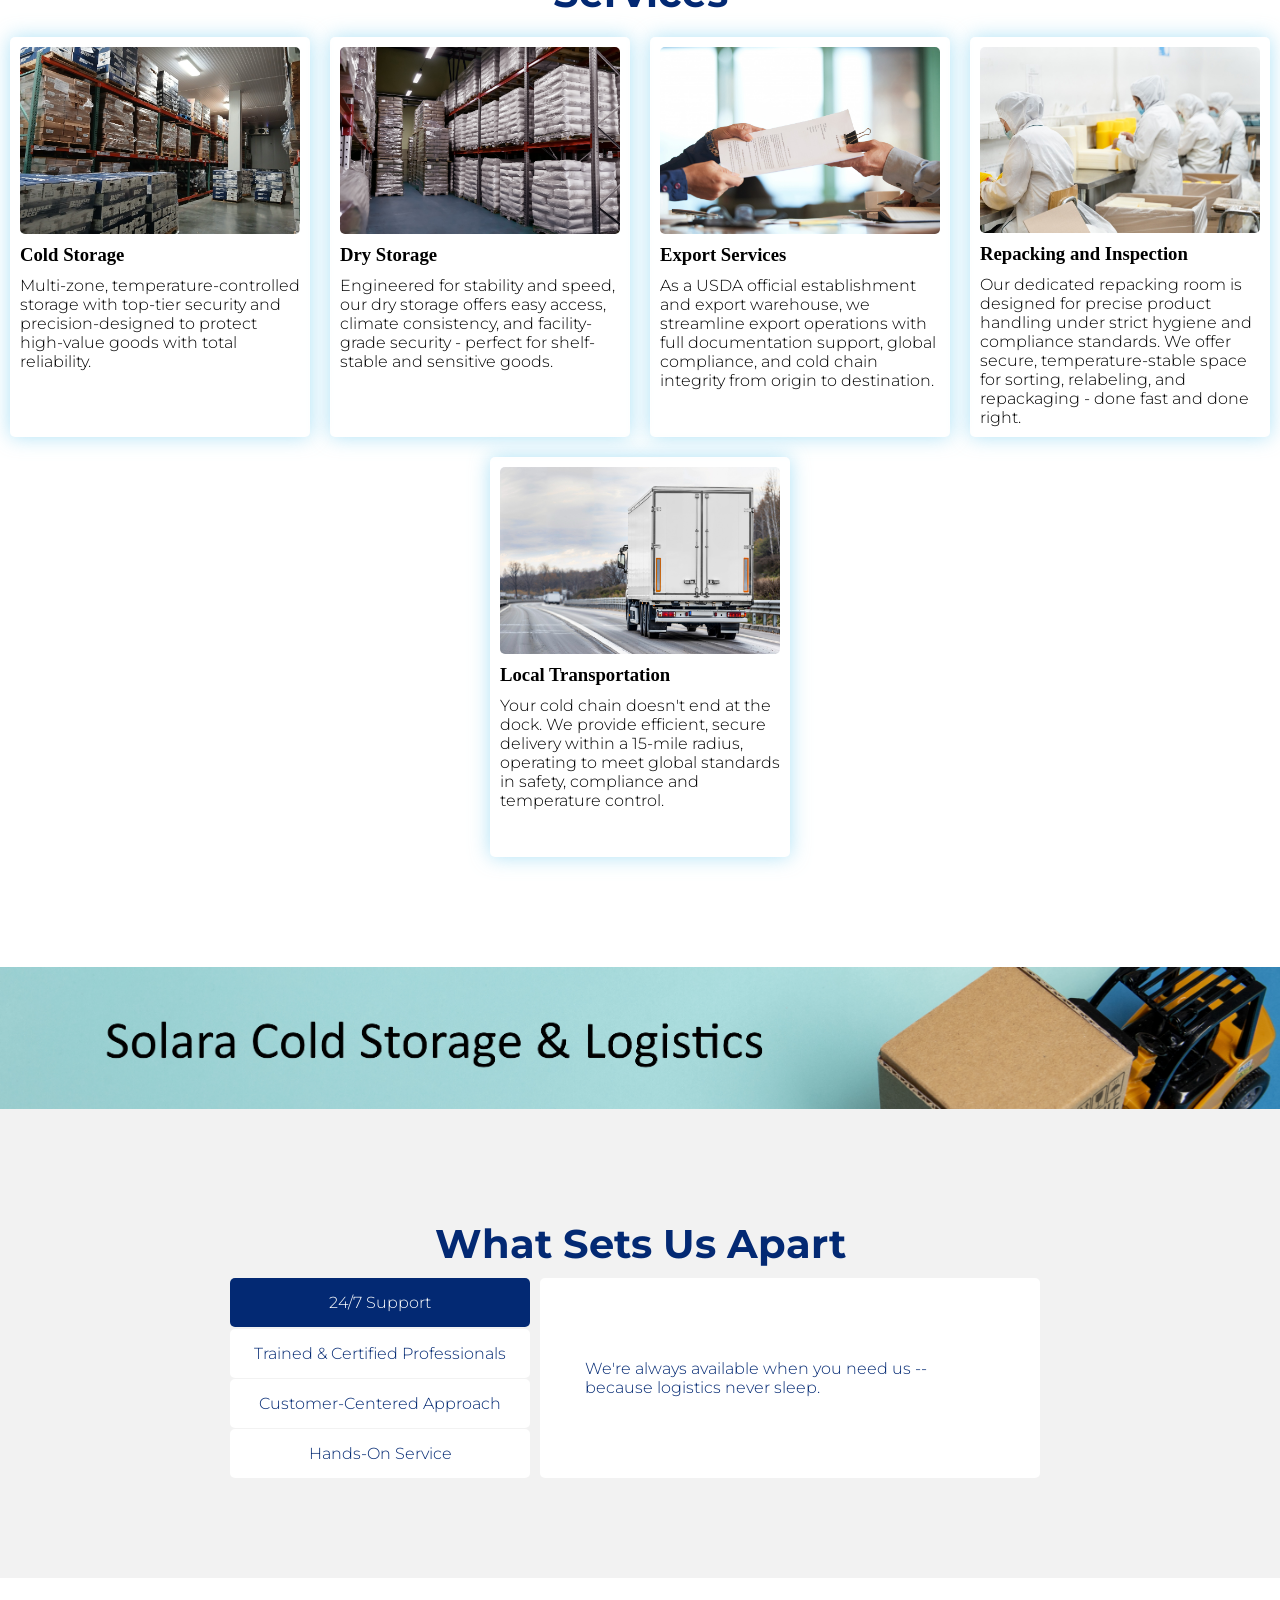
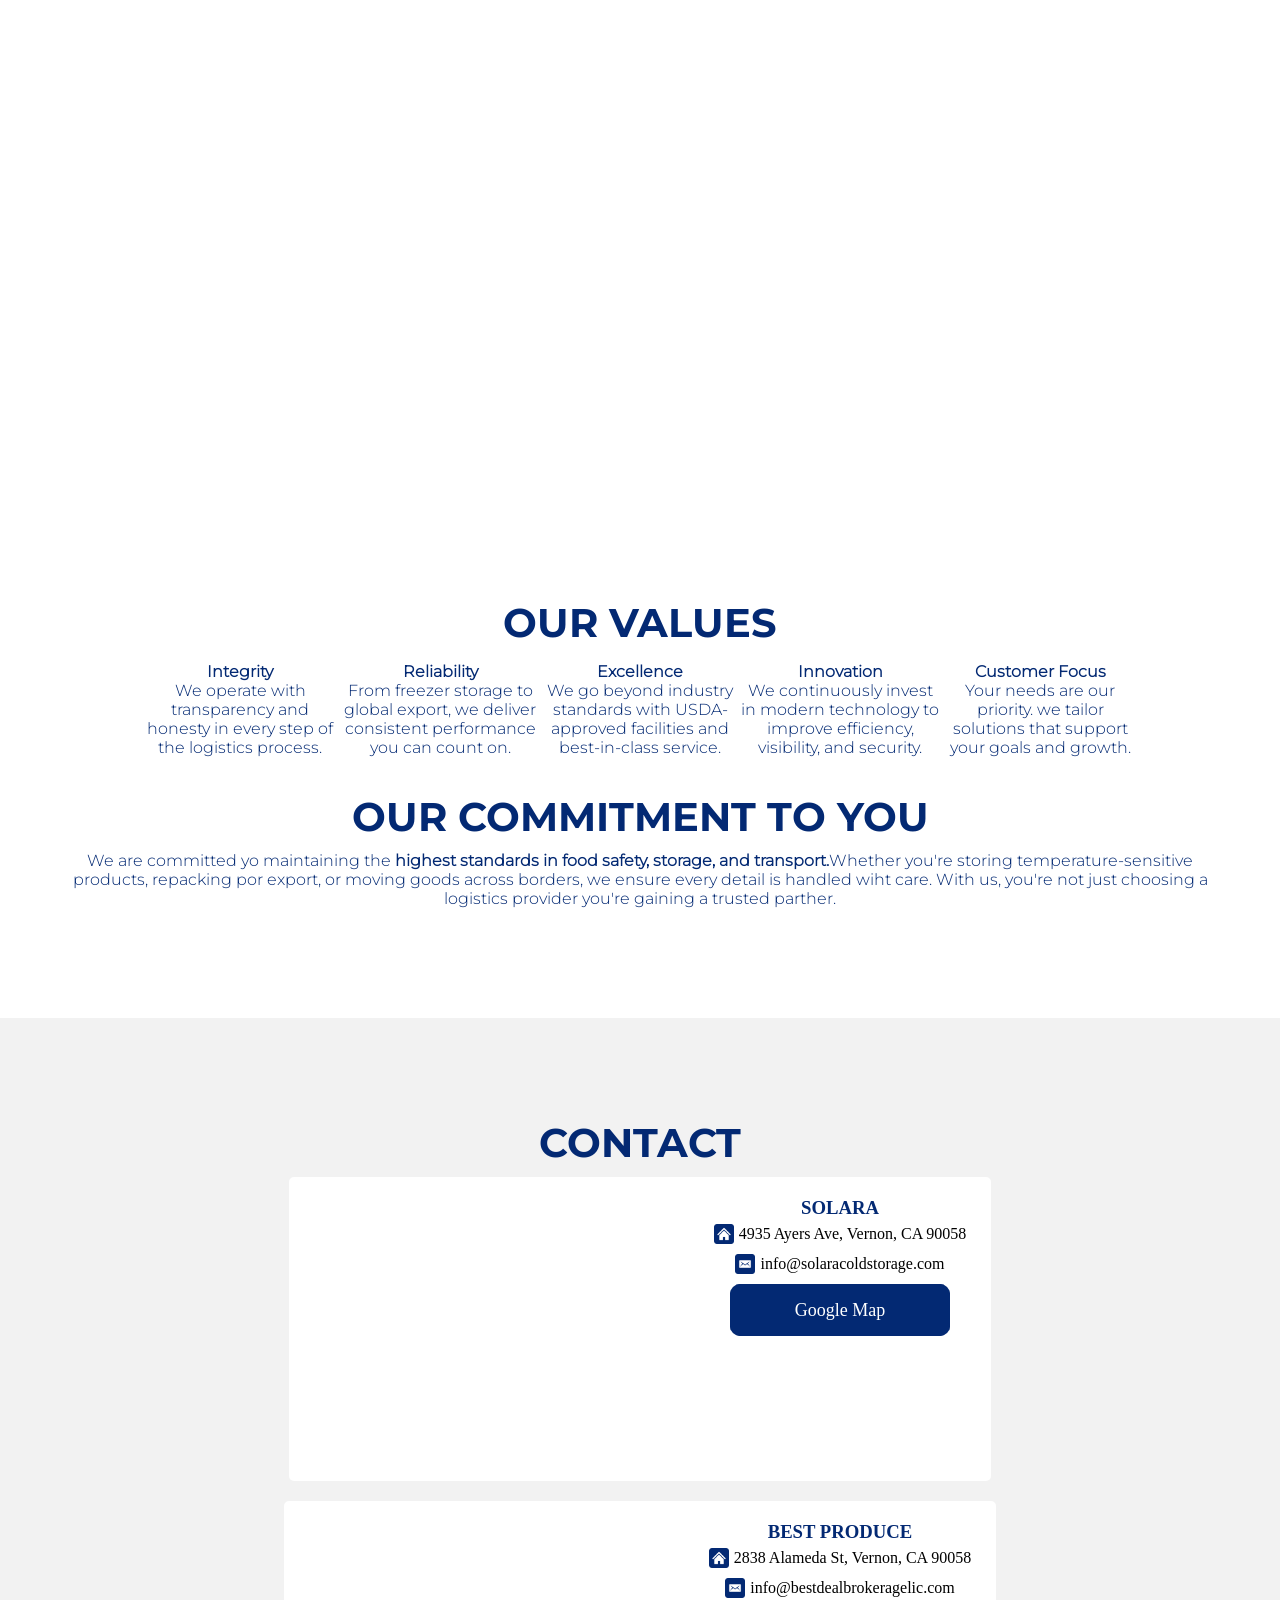
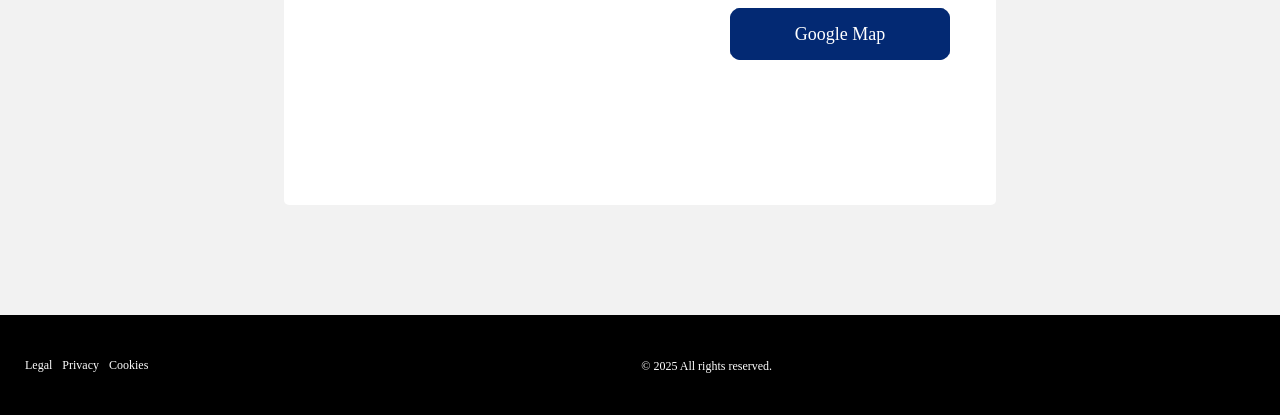
==== commit 203d420e: ""07/05/2025"" ====
--- a/index.html
+++ b/index.html
@@ -171,7 +171,7 @@
               <p>As a USDA official establishment and export warehouse, we streamline export operations with full documentation support, global compliance, and cold chain integrity from origin to destination. </p>
             </article>
             <article class="service_card"> 
-              <img src="assets/img/four-anonymous-workers-protective-uniforms-packaging-yellow-containers-industrial-factory.jpg" alt="">
+              <img src="assets/img/packaging.jpg" alt="">
               <h3>Repacking and Inspection </h3>
               <p>Our dedicated repacking room is designed for precise product handling under strict hygiene and compliance standards. We offer secure, temperature-stable space for sorting, relabeling, and repackaging - done fast and done right.</p>
             </article>
@@ -238,21 +238,23 @@
           </div>
         </section> -->
       </section>
+      <section class="banner-img">
+        <div class="parallax"></div>
+      </section>      
       <section  id="about" class="about">
-        <h2>Our Values and Commitment</h2>
         <div class="box-content">
           <div class="box-content-right">
-            <h3>OUR VALUES</h3>
+            <h2>OUR VALUES</h2>
             <ul>
-              <li><b>Integrity:</b>We operate with transparency and honesty in every step of the logistics process</li>
-              <li><b>Reliability:</b>From freezer storage to global export, we deliver consistent performance you can count on.</li>
-              <li><b>Excellence:</b>We go beyond industry standards with USDA-approved facilities and best-in-class service.</li>
-              <li><b>Innovation:</b>We continuously invest in modern technology to improve efficiency, visibility, and security.</li>
-              <li><b>Customer Focus:</b>Your needs are our priority. we tailor solutions that support your goals and growth.</li>
+              <li><b>Integrity</b><br>We operate with transparency and honesty in every step of the logistics process.</li>
+              <li><b>Reliability</b><br>From freezer storage to global export, we deliver consistent performance you can count on.</li>
+              <li><b>Excellence</b><br>We go beyond industry standards with USDA-approved facilities and best-in-class service.</li>
+              <li><b>Innovation</b><br>We continuously invest in modern technology to improve efficiency, visibility, and security.</li>
+              <li><b>Customer Focus</b><br>Your needs are our priority. we tailor solutions that support your goals and growth.</li>
             </ul>
           </div>
           <div class="box-content-left">
-            <h3>OUR COMMITMENT TO YOU</h3>
+            <h2>OUR COMMITMENT TO YOU</h2>
             <P>We are committed yo maintaining the <b>highest standards in food safety, storage, and transport.</b>Whether you're storing temperature-sensitive products, repacking por export, or moving goods across borders, we ensure every detail is handled wiht care. With us, you're not just choosing a logistics provider you're gaining a trusted parther.</P>
           </div>
         </div>
--- a/css/banner.css
+++ b/css/banner.css
@@ -2,4 +2,28 @@
 }
 .banner img{
     max-width: 100%;
-}+}
+.banner-img {
+    width: 100%;
+    height: 500px; /* o lo que necesites */
+    overflow: hidden;
+  }
+  
+  .parallax {
+    width: 100%;
+    height: 100%;
+    background-image: url("../assets/img/hands.jpg");
+    background-attachment: fixed;
+    background-position: center;
+    background-repeat: no-repeat;
+    background-size: cover;
+  }
+
+
+
+
+  @media (max-width: 600px) {
+    .parallax {
+        background-image: url("../assets/img/1295442.jpg");
+    }
+  }
--- a/css/about.css
+++ b/css/about.css
@@ -1,18 +1,45 @@
-.about{}
-.about  h2{ 
-    color: black;
+.about{
+    display: flex;
+    flex-direction: column;
+    justify-content: center;
+    align-items: center;
+    margin: 100px 0;
 }
-.about  h3{ 
-    color: black;
+.about h2{ 
+    color: #032973;
+    margin: 10px;
+    text-align: center;
 }
-.box-content{}
-
-.about li{
-    color: black;
+.box-content{
+    width: 90%;
 }
-.box-content-left{}
+.box-content-right{
+    margin: 10px 0;
+    display: flex;
+    flex-direction: column;
+    align-items: center;
+}
+.box-content-right ul{
+    display: flex;
+    flex-wrap: wrap;
+    justify-content: center;
+    align-items: center;
+}
+.box-content-right ul li{
+    color: #032973;
+    width: 200px;
+    text-align: center;
+    margin: 5px 0 15px 0;
+}
+.box-content-left{
+    margin: 10px 0;
+    display: flex;
+    flex-direction: column;
+    align-items: center;
+}
 .box-content-left p{
-    color: black;
+    color: #032973;
+    text-align: center;
 }
 
 
@@ -25,6 +52,3 @@
 @media (max-width: 600px) {
 
 }
-@media (max-width: 600px) {
-
-}
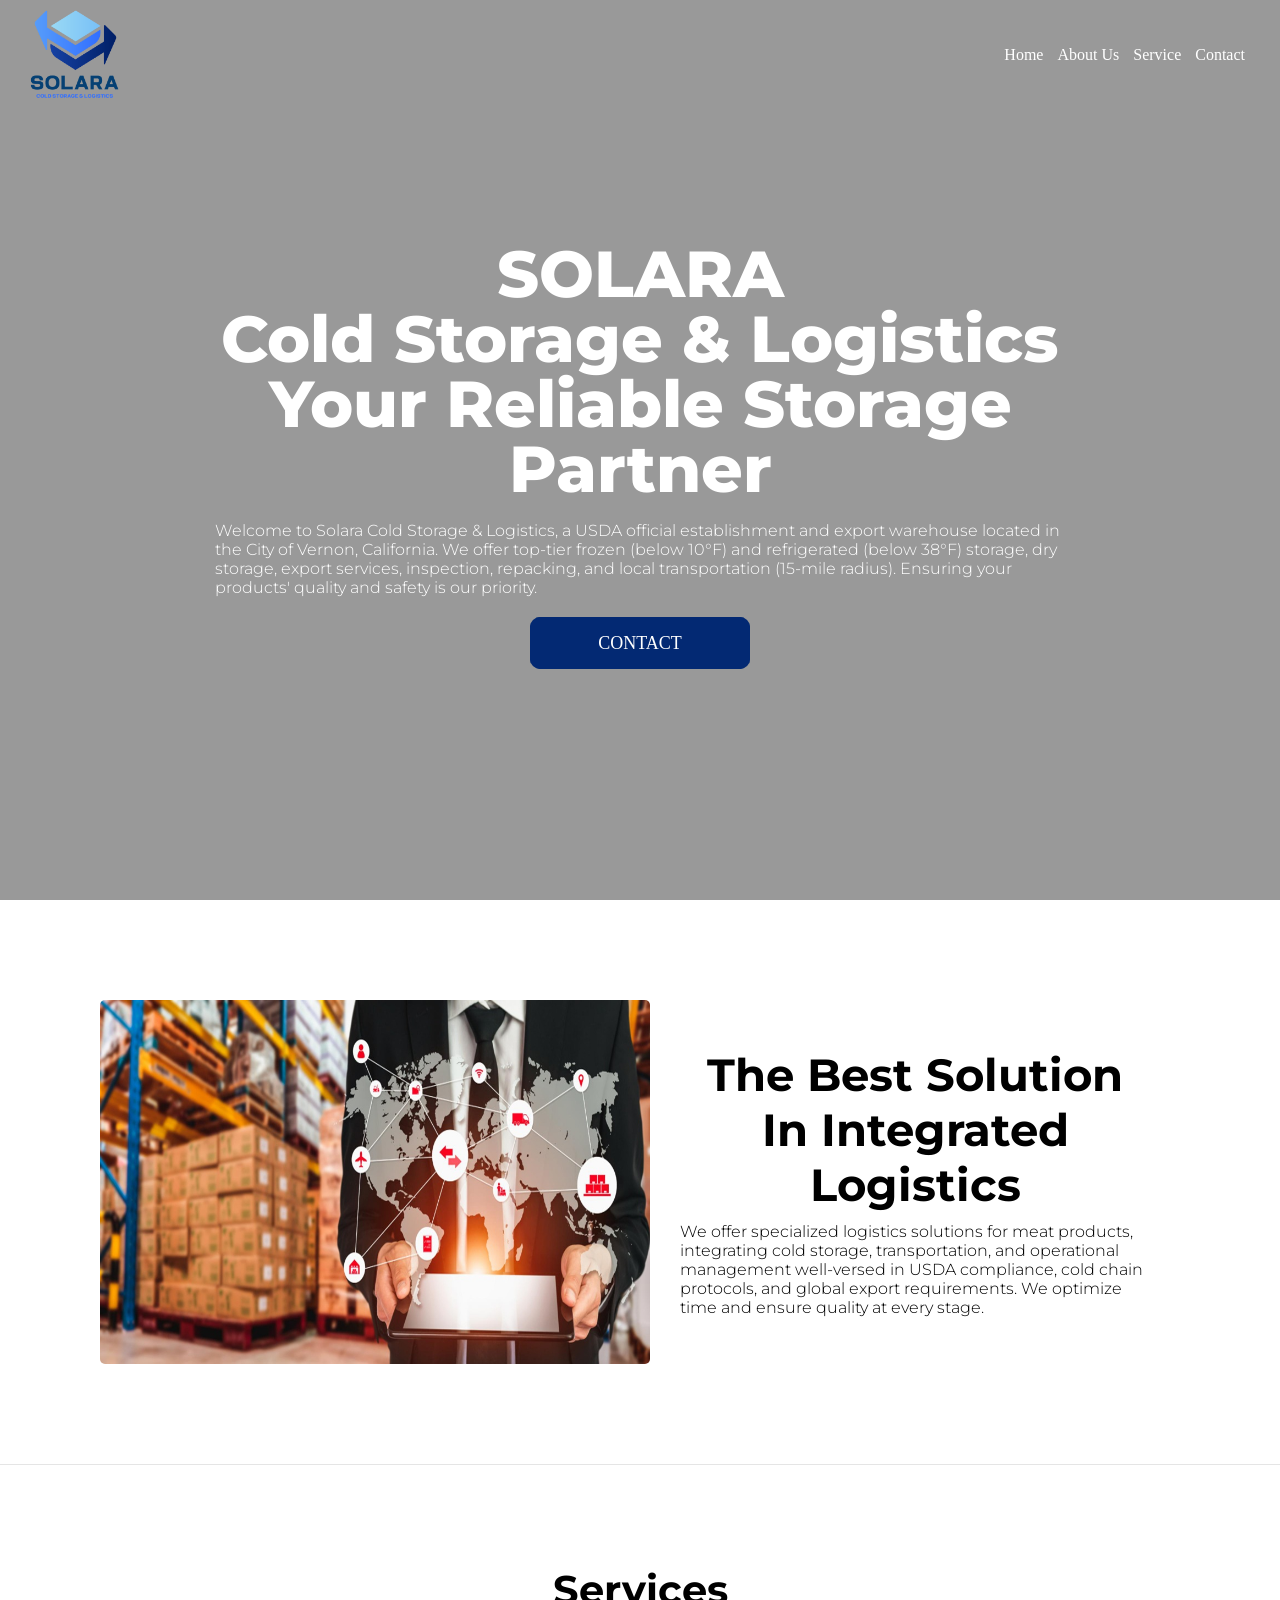
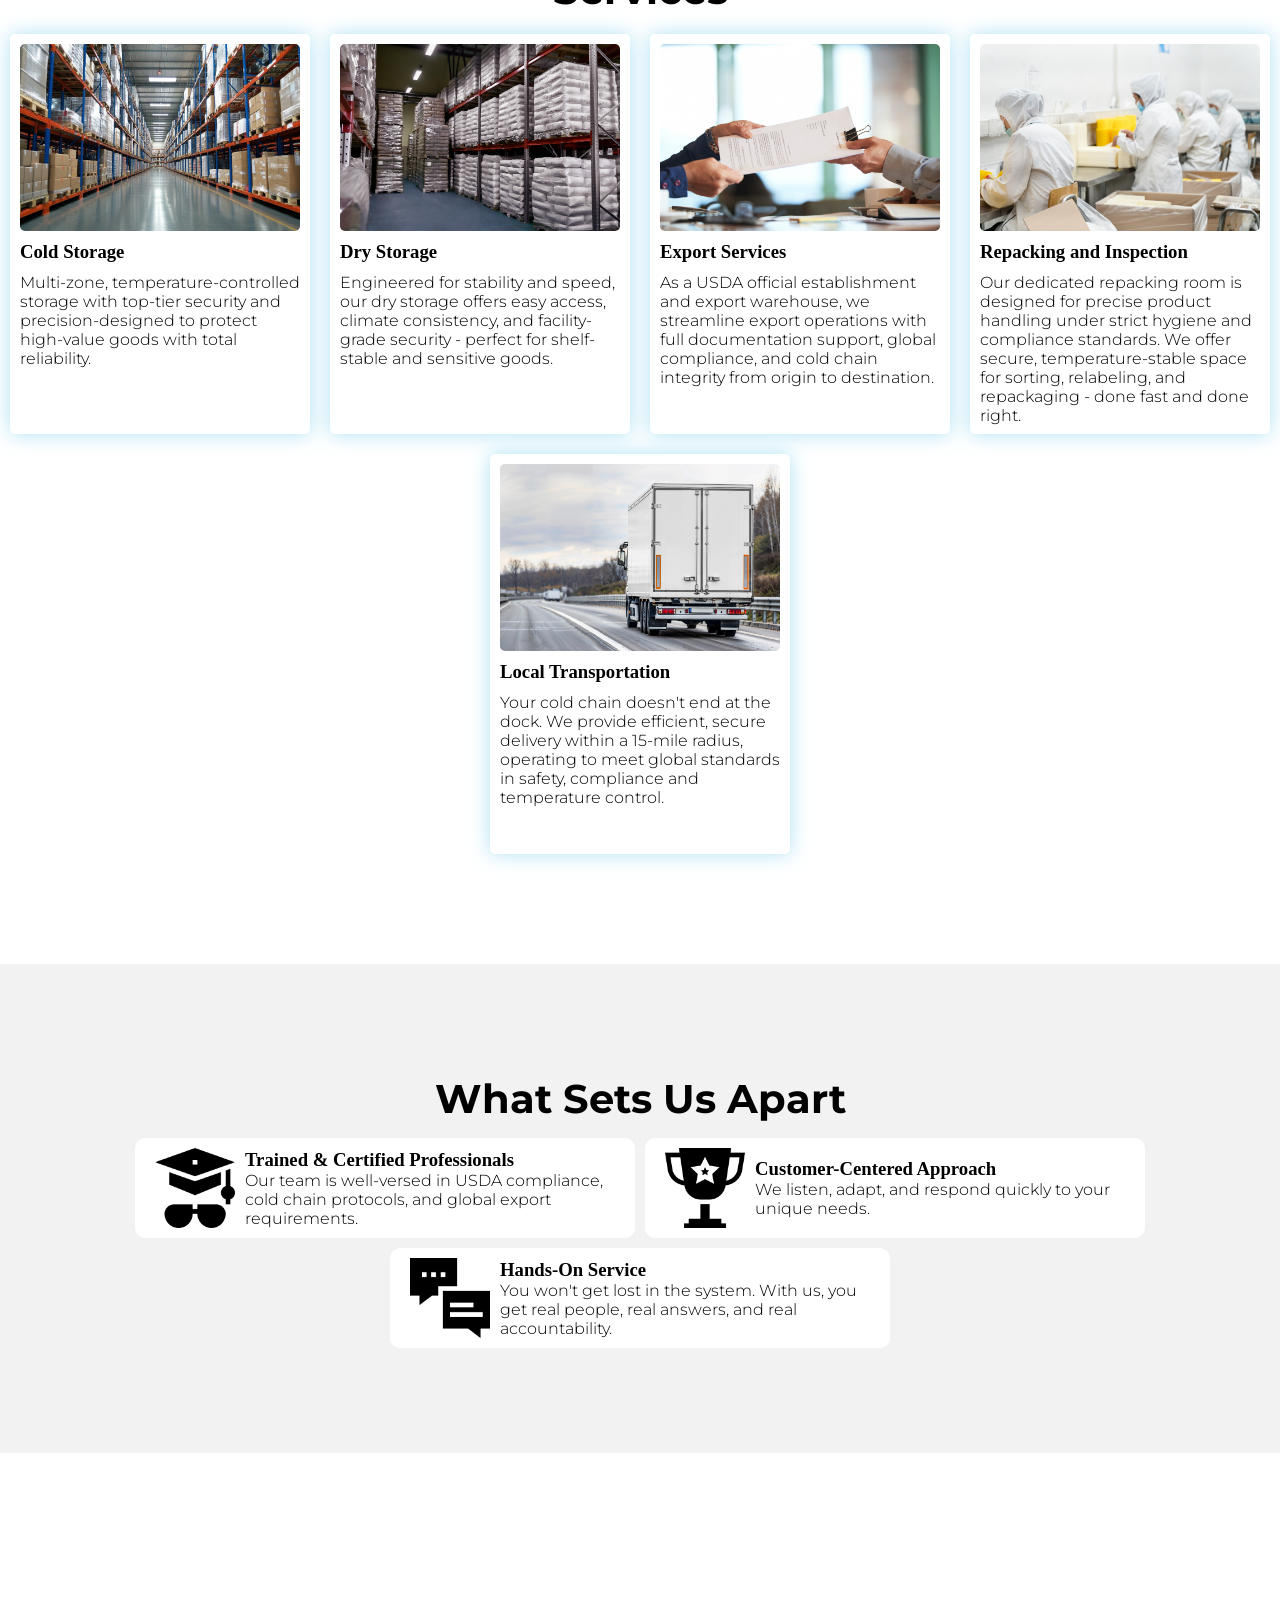
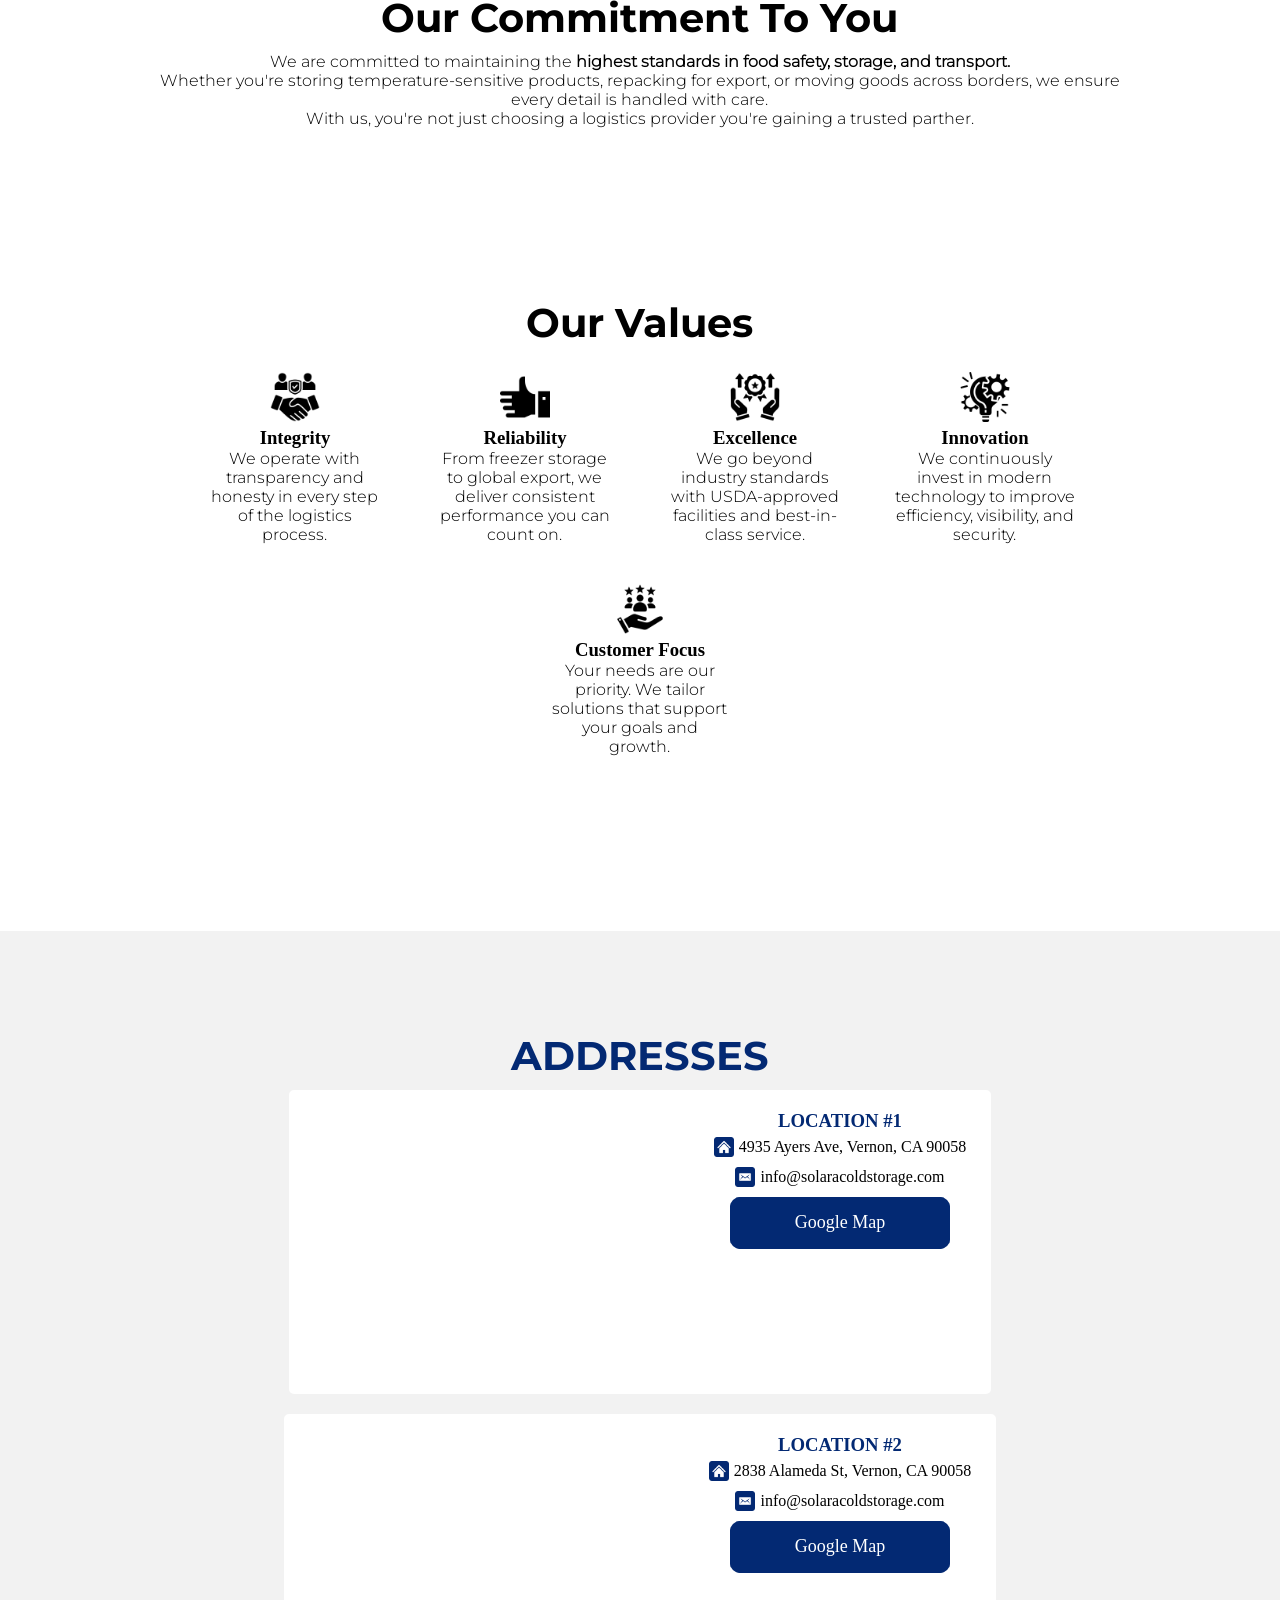
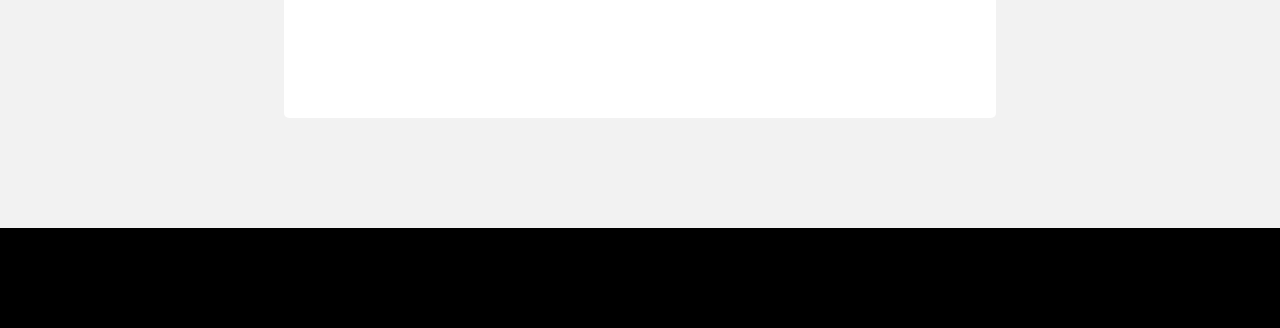
==== commit 4badfc8b: "08/05/2025" ====
--- a/index.html
+++ b/index.html
@@ -96,7 +96,7 @@
         <div class="bar-menu">
           <nav class="conteiner-menu-items">
             <a href="#inicio" class="menu_btn_1" id="menu_btn_1">Home</a>
-            <a href="#about" class="menu_btn_2" id="menu_btn_2">About</a>
+            <a href="#about" class="menu_btn_2" id="menu_btn_2">About Us</a>
             <a href="#service" class="menu_btn_3" id="menu_btn_3">Service</a>
             <a href="#contact" class="menu_btn_3" id="menu_btn_4">Contact</a>
           </nav>
@@ -112,7 +112,7 @@
         <aside class="panel" id="panel">
           <nav class="menu">
             <a href="#inicio" id="btn-panel-1">Home</a>
-            <a href="#about" id="btn-panel-2">About</a>
+            <a href="#about" id="btn-panel-2">About Us</a>
             <a href="#service" id="btn-panel-3">Service</a>
             <a href="#contact" id="btn-panel-4">Contact</a>
           </nav>
@@ -139,10 +139,10 @@
       </section>
     </header>
     <main>
-      <section id="service" class="services" id="services">
+      <section class="services" id="services">
         <div class="service-top">
           <div class="services_img">
-            <img src="assets/img/close-up-warehouse-view.jpg" alt="" />
+            <img src="assets/img/57938.jpg" alt="" />
           </div>
           <div class="services_content">
             <h2 class="services_title">The best solution in Integrated Logistics</h2>
@@ -152,11 +152,11 @@
           </div>
         </div>
         <span class="serviceLine"></span>
-        <div class="service-botton">
+        <div id="service" class="service-botton">
           <h2>Services</h2>
           <div class="services_BoxCards">
             <article class="service_card"> 
-              <img src="assets/img/20250408_110533.jpg" alt="">
+              <img src="assets/img/warehouse.jpg" alt="">
               <h3>Cold Storage</h3>
               <p>Multi-zone, temperature-controlled storage with top-tier security and precision-designed to protect high-value goods with total reliability.</p>
             </article>
@@ -183,27 +183,29 @@
           </div>
         </div>
       </section>
-      <section class="banner">
-        <img src="assets/img/banner.png" alt="">
-      </section>
-      <section class="why-us">
-        <div class="why-us-intro">
-          <h2>What Sets Us Apart</h2>
-        </div>
-        <div class="why-us-content">
-          <div class="why-us-list">
-            <ul>
-              <li class="why-us-item">24/7 Support</li>
-              <li class="why-us-item">Trained & Certified Professionals</li>
-              <li class="why-us-item">Customer-Centered Approach </li>
-              <li class="why-us-item">Hands-On Service</li>
-            </ul>
-          </div>
-          <div class="why-us-description">
-            <p>We're always available when you need us -- because logistics never sleep. </p>
-            <p>Our team is well-versed in USDA compliance, cold chain protocols, and global export requirements.</p>
-            <p>We listen, adapt, and respond quickly to you unique needs.</p>
-            <p>You won't get lost in the system. With us, you get real people, real answers, and real accountability.</p>
+      <section id="about" class="why-us">
+        <h2>What Sets Us Apart</h2>
+        <div class="why-us-contentCards">
+          <div class="why-us-card">
+            <img src="./assets/png/mortarboard_black.png" alt="">
+            <div>
+              <h3>Trained & Certified Professionals</h3>
+              <p>Our team is well-versed in USDA compliance, cold chain protocols, and global export requirements.</p>
+            </div>
+          </div>
+          <div class="why-us-card">
+            <img src="./assets/png/trophy_black.png" alt="">
+            <div>
+              <h3>Customer-Centered Approach</h3>
+              <p>We listen, adapt, and respond quickly to your unique needs.</p>
+            </div>
+          </div>
+          <div class="why-us-card">
+            <img src="./assets/png/chat_black.png" alt="">
+            <div>
+                <h3>Hands-On Service</h3>
+              <p>You won't get lost in the system. With us, you get real people, real answers, and real accountability.</p>
+            </div>
           </div>
         </div>
       </section>
@@ -237,38 +239,43 @@
             <img src="assets/png/solaraLogo-Photoroom.png" alt="">
           </div>
         </section> -->
-      </section>
-      <section class="banner-img">
-        <div class="parallax"></div>
-      </section>      
-      <section  id="about" class="about">
+      </section>     
+      <section  class="about">
         <div class="box-content">
+          <div class="box-content-left">
+            <h2>Our Commitment To You</h2>
+            <P>We are committed to maintaining the <b>highest standards in food safety, storage, and transport.</b><br>Whether you're storing temperature-sensitive products, repacking for export, or moving goods across borders, we ensure every detail is handled with care. <br>With us, you're not just choosing a logistics provider you're gaining a trusted parther.</P>
+          </div>
           <div class="box-content-right">
-            <h2>OUR VALUES</h2>
+            <h2>Our Values</h2>
             <ul>
-              <li><b>Integrity</b><br>We operate with transparency and honesty in every step of the logistics process.</li>
-              <li><b>Reliability</b><br>From freezer storage to global export, we deliver consistent performance you can count on.</li>
-              <li><b>Excellence</b><br>We go beyond industry standards with USDA-approved facilities and best-in-class service.</li>
-              <li><b>Innovation</b><br>We continuously invest in modern technology to improve efficiency, visibility, and security.</li>
-              <li><b>Customer Focus</b><br>Your needs are our priority. we tailor solutions that support your goals and growth.</li>
+              <li>
+                <img src="./assets/png/Integrity.png" alt="">
+                <h3>Integrity</h3>
+                We operate with transparency and honesty in every step of the logistics process.
+              </li>
+              <li>
+                <img src="./assets/png/like_1070616.png" alt="">
+                <h3>Reliability</h3>From freezer storage to global export, we deliver consistent performance you can count on.</li>
+              <li><img src="./assets/png/Excellence.png" alt="">
+                <h3>Excellence</h3>We go beyond industry standards with USDA-approved facilities and best-in-class service.</li>
+              <li><img src="./assets/png/Innovation.png" alt="">
+                <h3>Innovation</h3>We continuously invest in modern technology to improve efficiency, visibility, and security.</li>
+              <li><img src="./assets/png/Customer Focus.png" alt="">
+                <h3>Customer Focus</h3>Your needs are our priority. We tailor solutions that support your goals and growth.</li>
             </ul>
           </div>
-          <div class="box-content-left">
-            <h2>OUR COMMITMENT TO YOU</h2>
-            <P>We are committed yo maintaining the <b>highest standards in food safety, storage, and transport.</b>Whether you're storing temperature-sensitive products, repacking por export, or moving goods across borders, we ensure every detail is handled wiht care. With us, you're not just choosing a logistics provider you're gaining a trusted parther.</P>
-          </div>
-        </div>
-
+        </div>
       </section>
       <section id="contact" class="location">
-        <h2>CONTACT</h2>
+        <h2>ADDRESSES</h2>
         <div class="location-box">
           <div class="location-first">
             <div class="location-first-map">
               <iframe src="https://www.google.com/maps/embed?pb=!1m18!1m12!1m3!1d637.6555158615565!2d-118.18368018471655!3d33.9990167839634!2m3!1f0!2f0!3f0!3m2!1i1024!2i768!4f13.1!3m3!1m2!1s0x80c2cf000b41b5ef%3A0x6d80d8eb15993195!2sSolara!5e0!3m2!1ses-419!2sus!4v1744663763699!5m2!1ses-419!2sus" width="400" height="300" style="border:0;" allowfullscreen="" loading="lazy" referrerpolicy="no-referrer-when-downgrade"></iframe>
             </div>
             <div class="location-first-content">
-              <h3>SOLARA</h3>
+              <h3>LOCATION #1</h3>
               <div><span><img src="assets/img/home.png" alt=""></span>4935 Ayers Ave, Vernon, CA 90058</div>
               <!-- <div><span><img src="assets/img/phone.png" alt=""></span>(323)9999999</div> -->
               <div><span><img src="assets/img/email.png" alt=""></span>info@solaracoldstorage.com</div>
@@ -280,10 +287,10 @@
               <iframe src="https://www.google.com/maps/embed?pb=!1m18!1m12!1m3!1d1653.6332721973777!2d-118.23744622422849!3d34.01136850567843!2m3!1f0!2f0!3f0!3m2!1i1024!2i768!4f13.1!3m3!1m2!1s0x80c2c8939981b199%3A0xfd113ea6daf50e9e!2s2838%20Alameda%20St%2C%20Vernon%2C%20CA%2090058!5e0!3m2!1ses-419!2sus!4v1744665140655!5m2!1ses-419!2sus" width="400" height="300" style="border:0;" allowfullscreen="" loading="lazy" referrerpolicy="no-referrer-when-downgrade"></iframe>
             </div>
             <div class="location-first-content">
-              <h3>BEST PRODUCE</h3>
+              <h3>LOCATION #2</h3>
               <div><span><img src="assets/img/home.png" alt=""></span>2838 Alameda St, Vernon, CA 90058</div>
               <!-- <div><span><img src="assets/img/phone.png" alt=""></span>(323)9999999</div> -->
-              <div><span><img src="assets/img/email.png" alt=""></span>info@bestdealbrokeragelic.com</div>
+              <div><span><img src="assets/img/email.png" alt=""></span>info@solaracoldstorage.com</div>
               <a href="https://maps.app.goo.gl/zjRFpEF2Ny7ZDFjy6" class="button--hero">Google Map<span></span></a>
             </div>
           </div>
--- a/css/bar.css
+++ b/css/bar.css
@@ -1,7 +1,7 @@
 /************ MENU ************/
 .bar {
   width: 100%;
-  height: 90px;
+  height: 110px;
   background-color: transparent;
   display: flex;
   justify-content: space-between;
@@ -18,8 +18,8 @@
   align-items: center;
 }
 .bar-logo {
-  width: 70px;
-  height: 70px;
+  width: 90px;
+  height: 90px;
   margin-left: 30px;
   display: flex;
   flex-direction: column;
--- a/css/hero.css
+++ b/css/hero.css
@@ -58,9 +58,11 @@
   margin: 10px;
   line-height: 65px;
   text-align: center;
+  color: white;
 }
 .hero_text {
   margin: 10px;
+  color: white;
 }
 .button--hero {
   width: 220px;
--- a/css/services.css
+++ b/css/services.css
@@ -26,7 +26,7 @@
 .services_title {
   text-transform: capitalize;
   font-size: 45px;
-  color: #032973;
+  color: black;
   margin: 10px;
   text-align: center;
 }
@@ -51,7 +51,7 @@
   flex-direction: column;
 }
 .service-botton h2{
-  color: #032973;
+  color: black;
   margin: 0 0 10px 0;
 }
 .services_BoxCards{
--- a/css/banner.css
+++ b/css/banner.css
@@ -3,21 +3,7 @@
 .banner img{
     max-width: 100%;
 }
-.banner-img {
-    width: 100%;
-    height: 500px; /* o lo que necesites */
-    overflow: hidden;
-  }
-  
-  .parallax {
-    width: 100%;
-    height: 100%;
-    background-image: url("../assets/img/hands.jpg");
-    background-attachment: fixed;
-    background-position: center;
-    background-repeat: no-repeat;
-    background-size: cover;
-  }
+
 
 
 
@@ -26,4 +12,8 @@
     .parallax {
         background-image: url("../assets/img/1295442.jpg");
     }
+    .banner img{
+      max-width: none;
+      height: 70px;
+  }
   }
--- a/css/whyUs.css
+++ b/css/whyUs.css
@@ -6,93 +6,36 @@
   flex-direction: column;
 }
 
-.why-us-intro {
-  display: flex;
-  flex-direction: column;
-  justify-content: center;
-  align-items: center;
-}
-.why-us-intro h2 {
-  color: #032973;
-  margin: 10px;
-  text-align: center;
-}
-.why-us-intro p {
+.why-us h2 {
   color: black;
   margin: 10px;
   text-align: center;
 }
-
-.why-us-content {
-  display: flex;
-  margin: 0 auto;
-  flex-wrap: wrap;
-  justify-content: center;
-}
-
-.why-us-list {
-  width: 300px;
-}
-.why-us-list ul{
-  display: flex;
-  flex-direction: column;
-  justify-content: space-between;
-  height: 200px;
-  width: 100%;
-}
-.why-us-item {
-  color: #032973;
-  background-color:white;
-  padding: 15px ;
-  text-align: center;
-  border-radius: 5px;
-  
-}
-.why-us-item.active{
-  color: white;
-  background-color: #032973;
-}
-.why-us-description {
-  height: 200px;
-  width: 500px ;
-  margin: 0 10px;
-  border-radius: 5px;
+.why-us-contentCards{
   display: flex;
   justify-content: center;
   align-items: center;
+  flex-wrap: wrap;
+}
+.why-us-card{
+  display: flex;
+  width: 500px;
+  height: 100px;
+  justify-content: center;
+  align-items: center;
   background-color: white;
+  margin: 5px;
+  padding: 50px 20px 50px 20px;
+  border-radius: 10px;
 }
-.why-us-description p {
-  color: #032973;
-  display: none;
-  padding: 45px;
+.why-us-card img{
+  width: 80px;
+  height: 80px;
 }
-.why-us-description p.active {
-  display: block;
+.why-us-card div{
+  margin-left: 10px;
 }
-
-
-@media (max-width: 820px) {
-  .why-us-description {
-    margin-top: 20px;
-    height: initial;
-    width: 70vw;
-  }
-  .why-us-list{
-    height:initial;
-    width: 70vw;
-  }
-  .why-us-list ul{
-    flex-wrap: wrap-reverse;
-    flex-direction: row;
-    justify-content: center;
-    align-items: center;
-    height: initial;
-  }
-  .why-us-item {
-    height: 40px;
-    margin: 5px;
-  }
-}
+.why-us-card div h3{}
+.why-us-card div p{}
 
   
--- a/css/about.css
+++ b/css/about.css
@@ -3,21 +3,43 @@
     flex-direction: column;
     justify-content: center;
     align-items: center;
-    margin: 100px 0;
+    padding: 100px 0;
+    background-image: url(../assets/img/hands.jpg);
+    background-attachment: fixed;
+    background-position: center;
+    background-repeat: no-repeat;
+    background-size: cover;
+    position: relative;
+}
+.about::before{
+    position: absolute;
+    content: "";
+    background-color: white;
+    width: 100%;
+    height: 100%;
+    opacity: .8;
 }
 .about h2{ 
-    color: #032973;
+    color: black;
     margin: 10px;
     text-align: center;
 }
 .box-content{
     width: 90%;
+    display: flex;
+    flex-direction: column;
+    justify-content: center;
+    align-items: center;
 }
 .box-content-right{
-    margin: 10px 0;
     display: flex;
     flex-direction: column;
     align-items: center;
+    position: relative;
+    background-color: white;
+    padding: 50px;
+    border-radius: 10px;
+    width: 90%;
 }
 .box-content-right ul{
     display: flex;
@@ -26,25 +48,37 @@
     align-items: center;
 }
 .box-content-right ul li{
-    color: #032973;
+    color: black;
     width: 200px;
     text-align: center;
-    margin: 5px 0 15px 0;
+    margin: 5px 15px 15px 15px;
+    position: relative;
+    /* background-color: white; */
+    padding: 10px;
+    border-radius: 10px;
+}
+.box-content-right ul li img{
+    width: 50px;
+    height: 50px;
+    margin: auto;
+    margin-bottom: 5px;
 }
 .box-content-left{
-    margin: 10px 0;
     display: flex;
     flex-direction: column;
     align-items: center;
+    position: relative;
+    margin-bottom: 80px;
+    background-color: white;
+    padding: 30px;
+    border-radius: 10px;
+    width: 90%;
 }
 .box-content-left p{
-    color: #032973;
+    color: black;
     text-align: center;
+    position: relative;
 }
-
-
-
-
 
 
 @media (max-width: 1100px) {
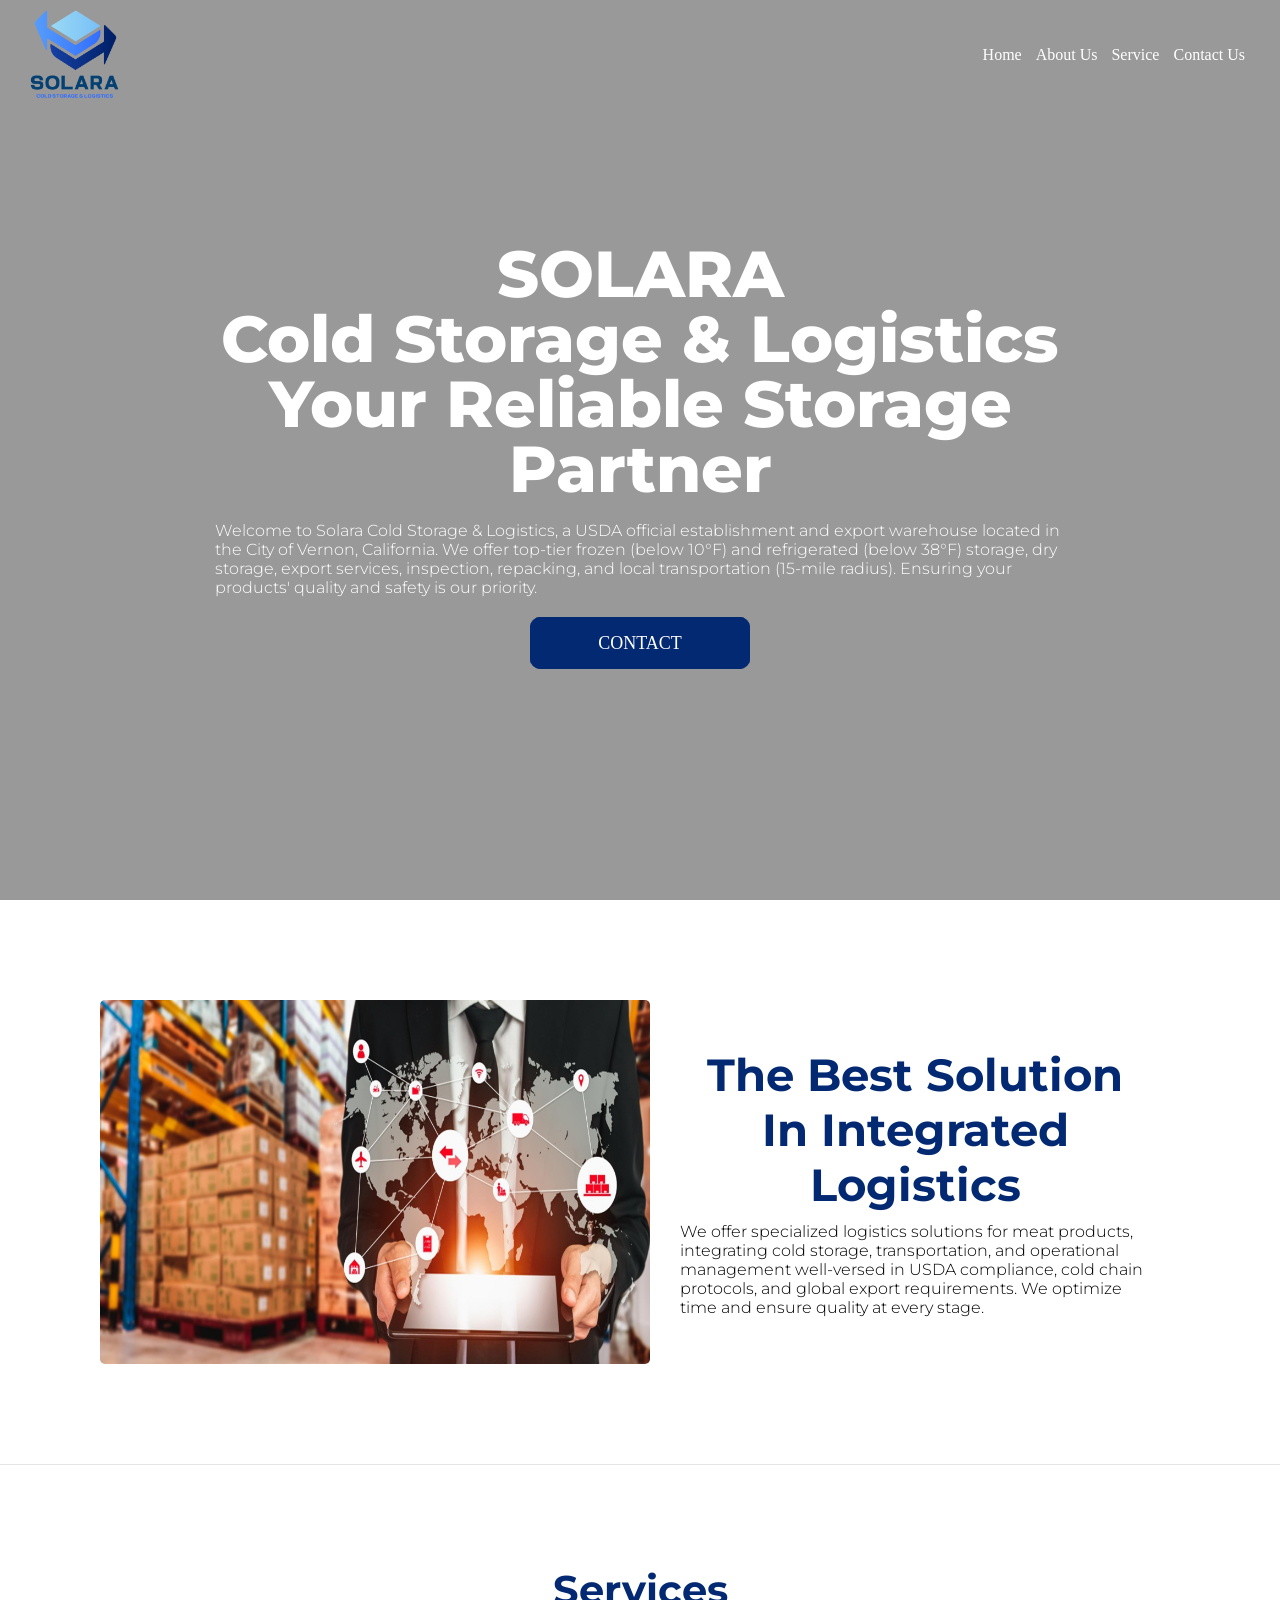
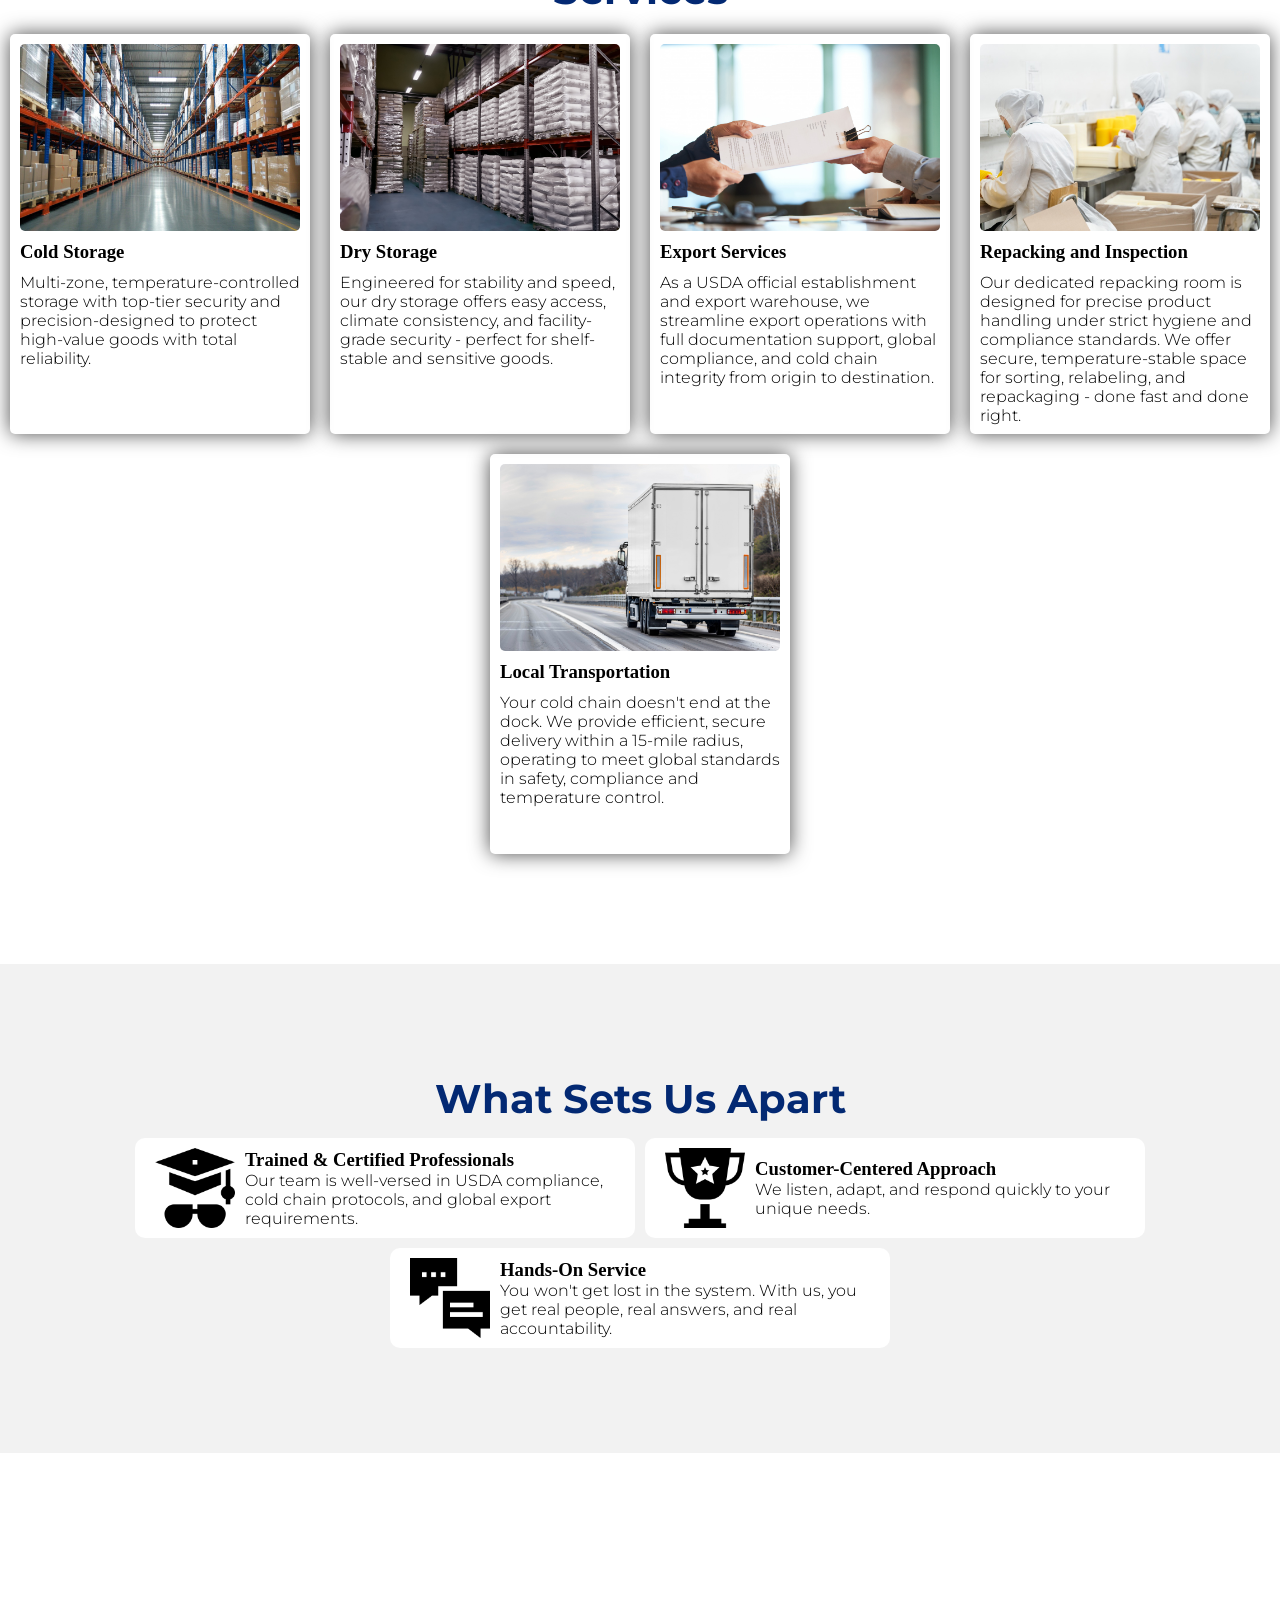
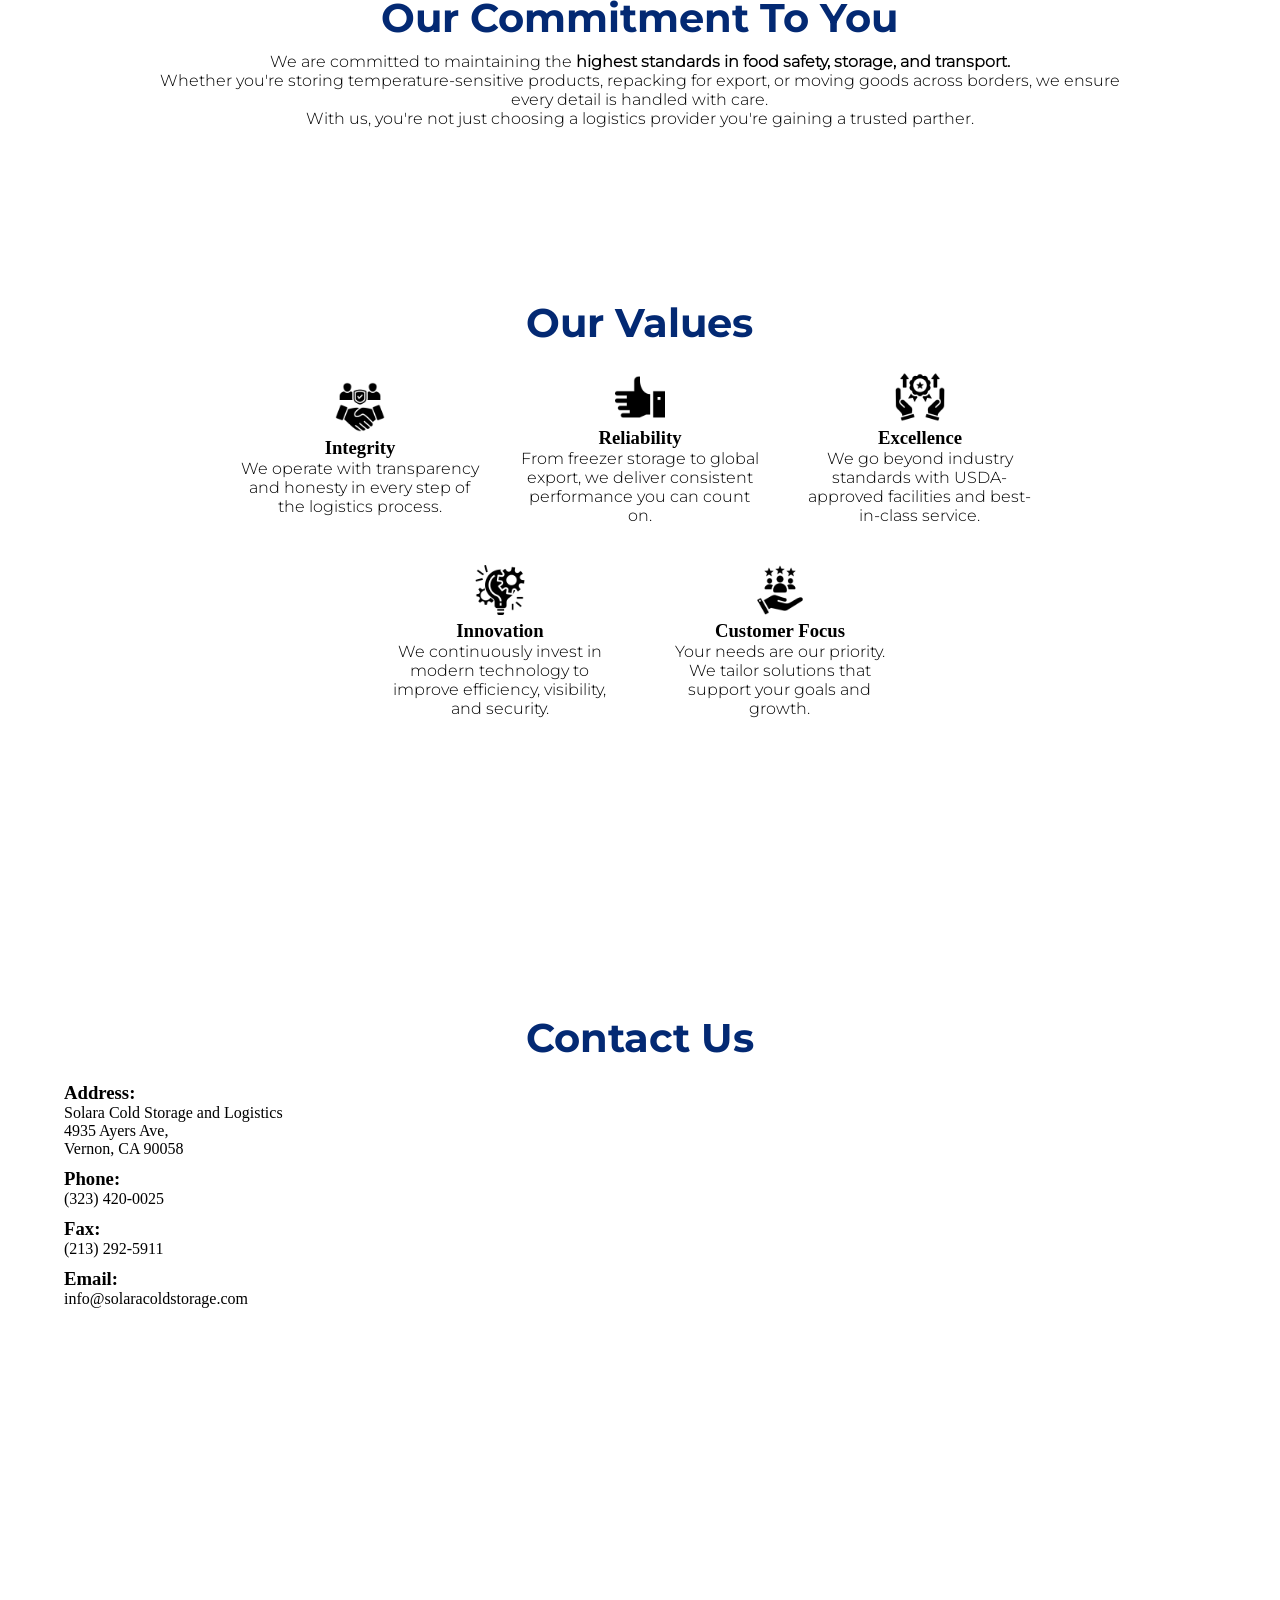
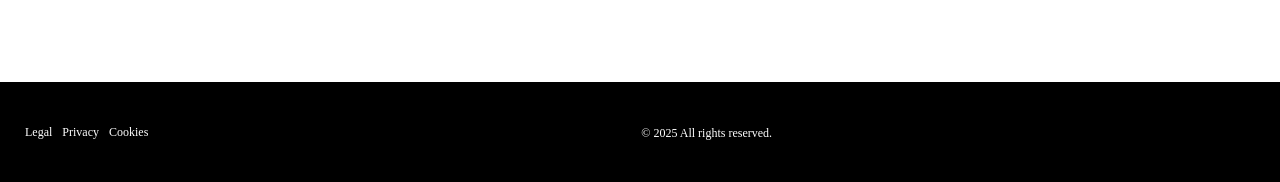
==== commit b05dcdfa: "09/05/2025" ====
--- a/index.html
+++ b/index.html
@@ -98,7 +98,7 @@
             <a href="#inicio" class="menu_btn_1" id="menu_btn_1">Home</a>
             <a href="#about" class="menu_btn_2" id="menu_btn_2">About Us</a>
             <a href="#service" class="menu_btn_3" id="menu_btn_3">Service</a>
-            <a href="#contact" class="menu_btn_3" id="menu_btn_4">Contact</a>
+            <a href="#contact" class="menu_btn_3" id="menu_btn_4">Contact Us</a>
           </nav>
         </div>
         <!-- BOTON DE HAMBURGUESA -->
@@ -114,7 +114,7 @@
             <a href="#inicio" id="btn-panel-1">Home</a>
             <a href="#about" id="btn-panel-2">About Us</a>
             <a href="#service" id="btn-panel-3">Service</a>
-            <a href="#contact" id="btn-panel-4">Contact</a>
+            <a href="#contact" id="btn-panel-4">Contact Us</a>
           </nav>
         </aside>
       </menu>
@@ -267,32 +267,21 @@
           </div>
         </div>
       </section>
-      <section id="contact" class="location">
-        <h2>ADDRESSES</h2>
-        <div class="location-box">
-          <div class="location-first">
-            <div class="location-first-map">
-              <iframe src="https://www.google.com/maps/embed?pb=!1m18!1m12!1m3!1d637.6555158615565!2d-118.18368018471655!3d33.9990167839634!2m3!1f0!2f0!3f0!3m2!1i1024!2i768!4f13.1!3m3!1m2!1s0x80c2cf000b41b5ef%3A0x6d80d8eb15993195!2sSolara!5e0!3m2!1ses-419!2sus!4v1744663763699!5m2!1ses-419!2sus" width="400" height="300" style="border:0;" allowfullscreen="" loading="lazy" referrerpolicy="no-referrer-when-downgrade"></iframe>
-            </div>
-            <div class="location-first-content">
-              <h3>LOCATION #1</h3>
-              <div><span><img src="assets/img/home.png" alt=""></span>4935 Ayers Ave, Vernon, CA 90058</div>
-              <!-- <div><span><img src="assets/img/phone.png" alt=""></span>(323)9999999</div> -->
-              <div><span><img src="assets/img/email.png" alt=""></span>info@solaracoldstorage.com</div>
-              <a href="https://maps.app.goo.gl/MD9kUgCU21U7fMht7" class="button--hero">Google Map<span></span></a>
-            </div>
-          </div>
-          <div class="location-first">
-            <div class="location-first-map">
-              <iframe src="https://www.google.com/maps/embed?pb=!1m18!1m12!1m3!1d1653.6332721973777!2d-118.23744622422849!3d34.01136850567843!2m3!1f0!2f0!3f0!3m2!1i1024!2i768!4f13.1!3m3!1m2!1s0x80c2c8939981b199%3A0xfd113ea6daf50e9e!2s2838%20Alameda%20St%2C%20Vernon%2C%20CA%2090058!5e0!3m2!1ses-419!2sus!4v1744665140655!5m2!1ses-419!2sus" width="400" height="300" style="border:0;" allowfullscreen="" loading="lazy" referrerpolicy="no-referrer-when-downgrade"></iframe>
-            </div>
-            <div class="location-first-content">
-              <h3>LOCATION #2</h3>
-              <div><span><img src="assets/img/home.png" alt=""></span>2838 Alameda St, Vernon, CA 90058</div>
-              <!-- <div><span><img src="assets/img/phone.png" alt=""></span>(323)9999999</div> -->
-              <div><span><img src="assets/img/email.png" alt=""></span>info@solaracoldstorage.com</div>
-              <a href="https://maps.app.goo.gl/zjRFpEF2Ny7ZDFjy6" class="button--hero">Google Map<span></span></a>
-            </div>
+      <section id="contact" class="contact">
+        <h2>Contact Us</h2>
+        <div class="contact-block">
+          <div class="contact-content">
+            <h3>Address:</h3>
+            <div><span></span>Solara Cold Storage and Logistics <br> 4935 Ayers Ave, <br>Vernon, CA 90058</div>
+            <h3>Phone:</h3>
+            <div><span></span>(323) 420-0025</div>
+            <h3>Fax:</h3>
+            <div><span></span>(213) 292-5911</div>
+            <h3>Email:</h3>
+            <div><span></span>info@solaracoldstorage.com</div>
+          </div>
+          <div class="contact-map">
+            <iframe src="https://www.google.com/maps/embed?pb=!1m18!1m12!1m3!1d637.6555158615565!2d-118.18368018471655!3d33.9990167839634!2m3!1f0!2f0!3f0!3m2!1i1024!2i768!4f13.1!3m3!1m2!1s0x80c2cf000b41b5ef%3A0x6d80d8eb15993195!2sSolara!5e0!3m2!1ses-419!2sus!4v1744663763699!5m2!1ses-419!2sus"  style="border:0;" allowfullscreen="" loading="lazy" referrerpolicy="no-referrer-when-downgrade"></iframe>
           </div>
         </div>
       </section>
--- a/css/footer.css
+++ b/css/footer.css
@@ -7,12 +7,15 @@
 }
 .footer div{
   margin: 0 20px ;
+  color: white;
 }
 .footer-left{
   display: flex;
+  color: white;
 }
-.footer-left span{
+.footer span{
   margin: 0 5px;
+  color: white;
 }
 
 /*MOVIL GRANDE*/
--- a/css/services.css
+++ b/css/services.css
@@ -26,7 +26,7 @@
 .services_title {
   text-transform: capitalize;
   font-size: 45px;
-  color: black;
+  color: #032973;
   margin: 10px;
   text-align: center;
 }
@@ -51,7 +51,7 @@
   flex-direction: column;
 }
 .service-botton h2{
-  color: black;
+  color: #032973;
   margin: 0 0 10px 0;
 }
 .services_BoxCards{
@@ -70,8 +70,7 @@
   border-radius: 5px;
   overflow: hidden;
   padding: 10px;
-  box-shadow: 0px 0px 20px rgba(141, 213, 242, .7);
-  border: none;
+  box-shadow: 0px 0px 20px rgba(0, 0, 0, 0.7);
 }
 .service_card img{
   max-width: 100%;
@@ -87,8 +86,7 @@
   color: black;
 }
 .service_card:hover{
-  border: #8dd5f2 solid 2px;
-  box-shadow: none;
+  box-shadow: 0px 0px 20px #032973;
 }
 
 
@@ -125,9 +123,14 @@
     flex-wrap: wrap;
   }
   .services_img {
-    width: 350px;
+    width: 90vw;
   }
   .services_content {
     width: 350px;
   }
+  .service_card{
+    width: 90vw;
+    height: 420px;
+  }
+
 }
--- a/css/whyUs.css
+++ b/css/whyUs.css
@@ -7,7 +7,7 @@
 }
 
 .why-us h2 {
-  color: black;
+  color: #032973;
   margin: 10px;
   text-align: center;
 }
@@ -37,5 +37,8 @@
 }
 .why-us-card div h3{}
 .why-us-card div p{}
+.why-us-card:hover{
+  box-shadow: 0px 0px 20px #032973;
+}
 
   
--- a/css/about.css
+++ b/css/about.css
@@ -20,7 +20,7 @@
     opacity: .8;
 }
 .about h2{ 
-    color: black;
+    color: #032973;
     margin: 10px;
     text-align: center;
 }
@@ -49,9 +49,9 @@
 }
 .box-content-right ul li{
     color: black;
-    width: 200px;
+    width: 260px;
     text-align: center;
-    margin: 5px 15px 15px 15px;
+    margin: 5px 10px 15px 10px;
     position: relative;
     /* background-color: white; */
     padding: 10px;
@@ -64,6 +64,7 @@
     margin-bottom: 5px;
 }
 .box-content-left{
+    width: 90%;
     display: flex;
     flex-direction: column;
     align-items: center;
@@ -72,17 +73,29 @@
     background-color: white;
     padding: 30px;
     border-radius: 10px;
-    width: 90%;
 }
+
 .box-content-left p{
     color: black;
     text-align: center;
     position: relative;
+}
+.box-content-left:hover{
+    box-shadow: 0px 0px 20px #032973;
+}
+.box-content-right:hover{
+    box-shadow: 0px 0px 20px #032973;
 }
 
 
 @media (max-width: 1100px) {
 }
 @media (max-width: 600px) {
+    .box-content-left{
+        width: 100%;
+    }
+    .box-content-right{
+        width: 100%;
+    }
 
 }
--- a/css/location.css
+++ b/css/location.css
@@ -1,60 +1,57 @@
-.location{
-    background-color: #f2f2f2;
+.contact{
+    display: flex;
+    flex-direction: column;
+    justify-content: center;
+    align-items: center;
     padding: 100px 0;
+}
+.contact h2{
+    color:  #032973;
+    margin: 20px;
+}
+.contact-block{
     display: flex;
     justify-content: center;
-    flex-direction: column;    
+    width: 90%;
+    height: 500px;
 }
-.location h2{
-    color: #032973;
-    text-align: center;
-}
-.location-box{
-    display: flex;
-    flex-wrap: wrap;
-    justify-content: center;
-}
-.location-first{
-    display: flex;
-    justify-content: center;
-    margin: 10px;
-    background-color: white;
-    border-radius: 5px;
-}
-.location-first-map{}
-.location-first-content{
+.contact-content{
     display: flex;
     flex-direction: column;
-    margin: 20px;
-    align-items: center;
+    width: 30%;
 }
-.location-first-content h3{
-    color: #032973;
+.contact-content div{
+    margin: 0 0 10px 0;
 }
-.location-first-content div {
-    display: flex;
-    align-items: center;
-    margin: 5px;
+.contact-content span{}
+.contact-content img{
+    width: 80px;
+    height: 80px;
 }
-.location-first-content div span{
-    margin-right: 5px;
+.contact-map{
+    width: 70%;
+    height: 100%;
 }
-.location-first-content div span img{
-    width: 20px;
-    height: 20px;
+.contact-map iframe{
+    width: 100%;
+    height: 100%;
 }
 
+
+
 @media (max-width: 600px) {
-    .location-first{
+    .contact-block{
+        height: initial;
+    }
+    .contact-block{
         flex-wrap: wrap;
     }
+    .contact-content{
+        width: 100%;
+    }
+    .contact-map{
+        width: 100%;
+        height: 100vw;
+    }
 }
-@media (max-width: 400px) {
-    .location-first{
-        width: 300px;
-    }
-    .location-first-map iframe{
-        width: 300px;
-        height: 300px;
-    }
-}+@media (max-width: 400px) {}
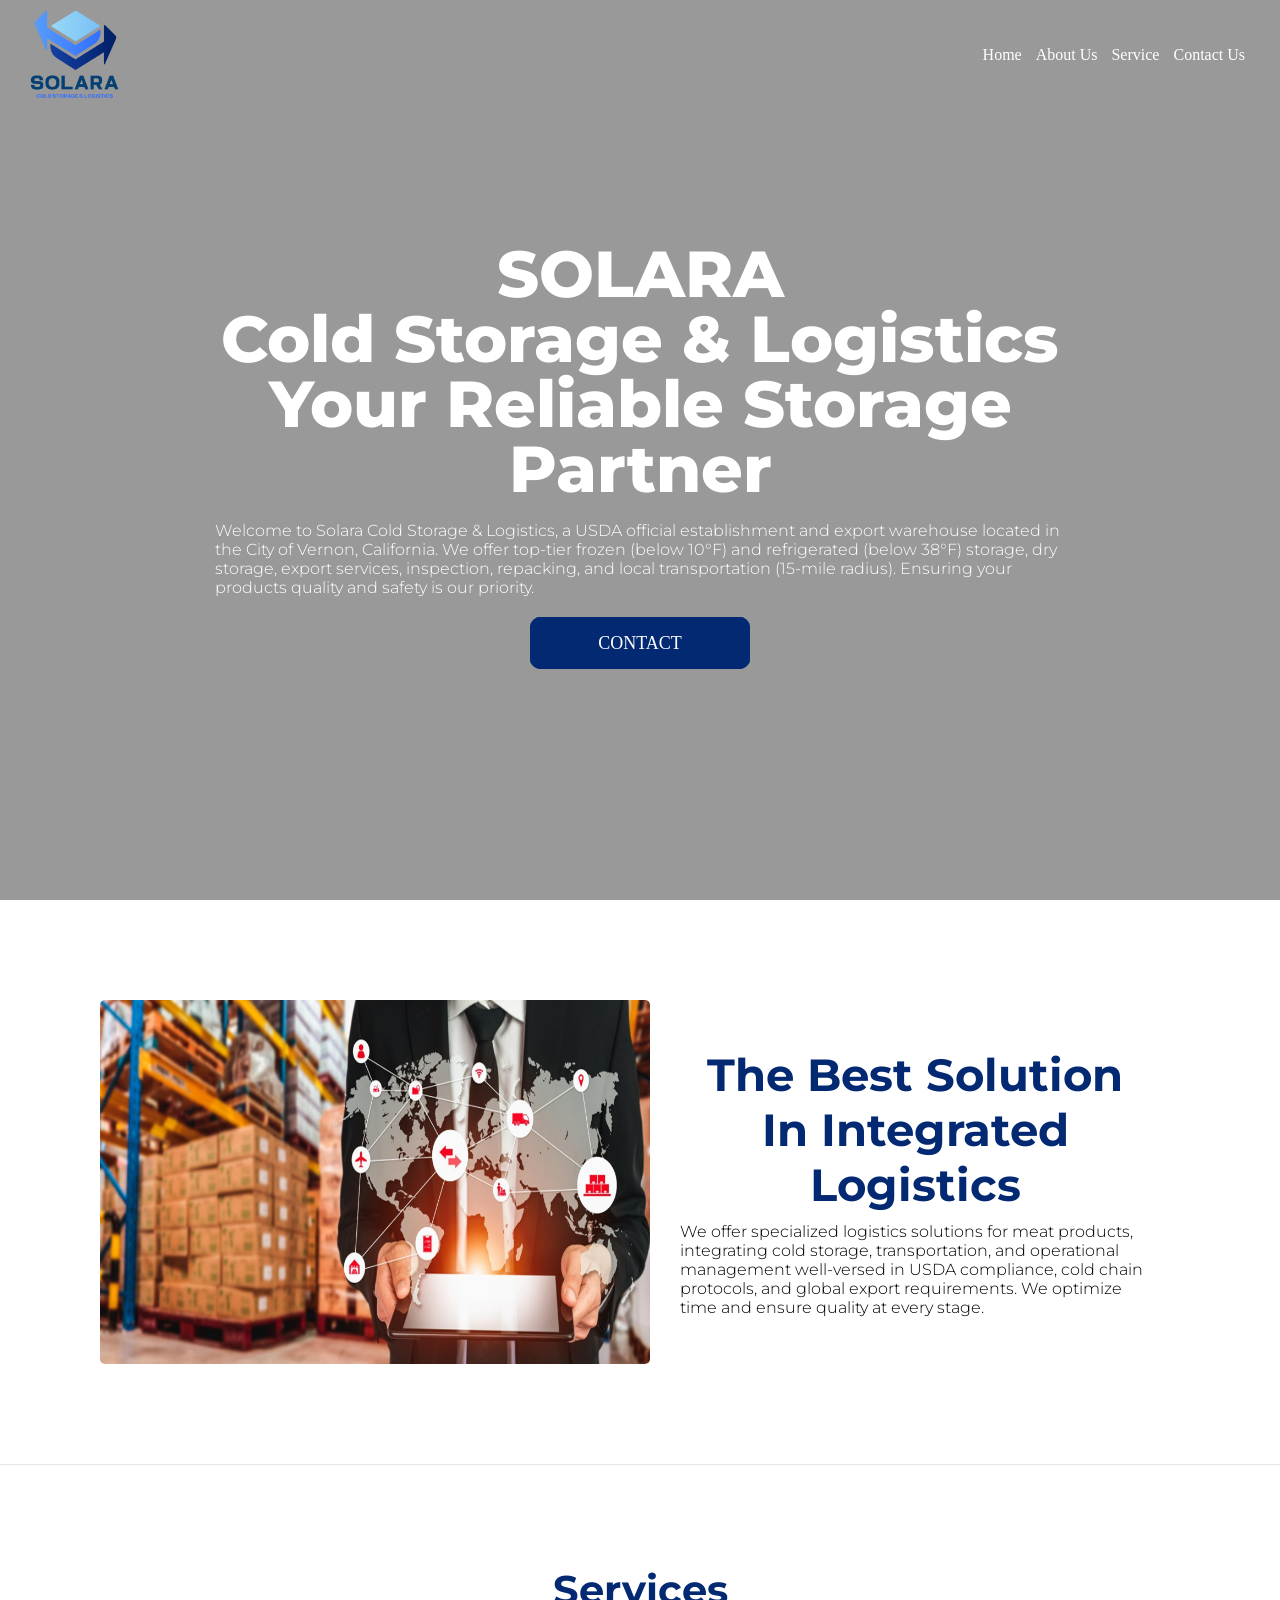
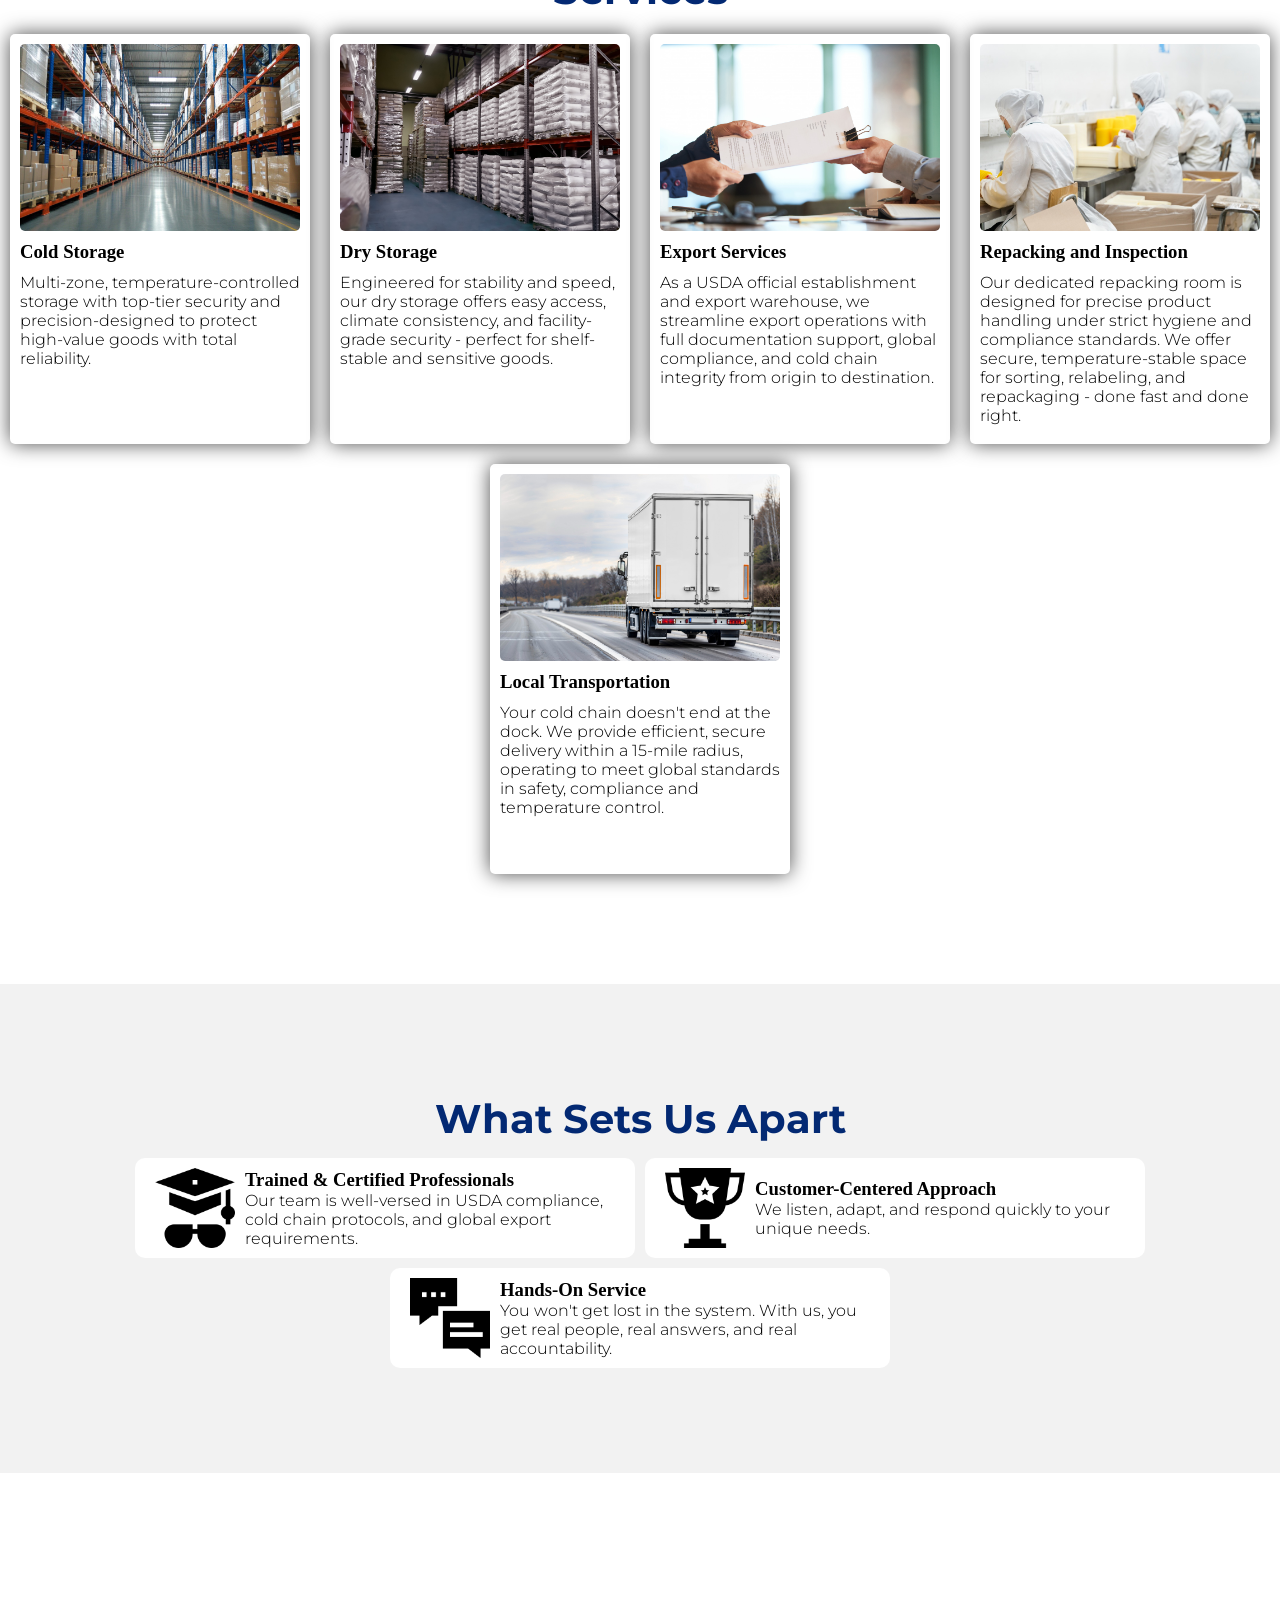
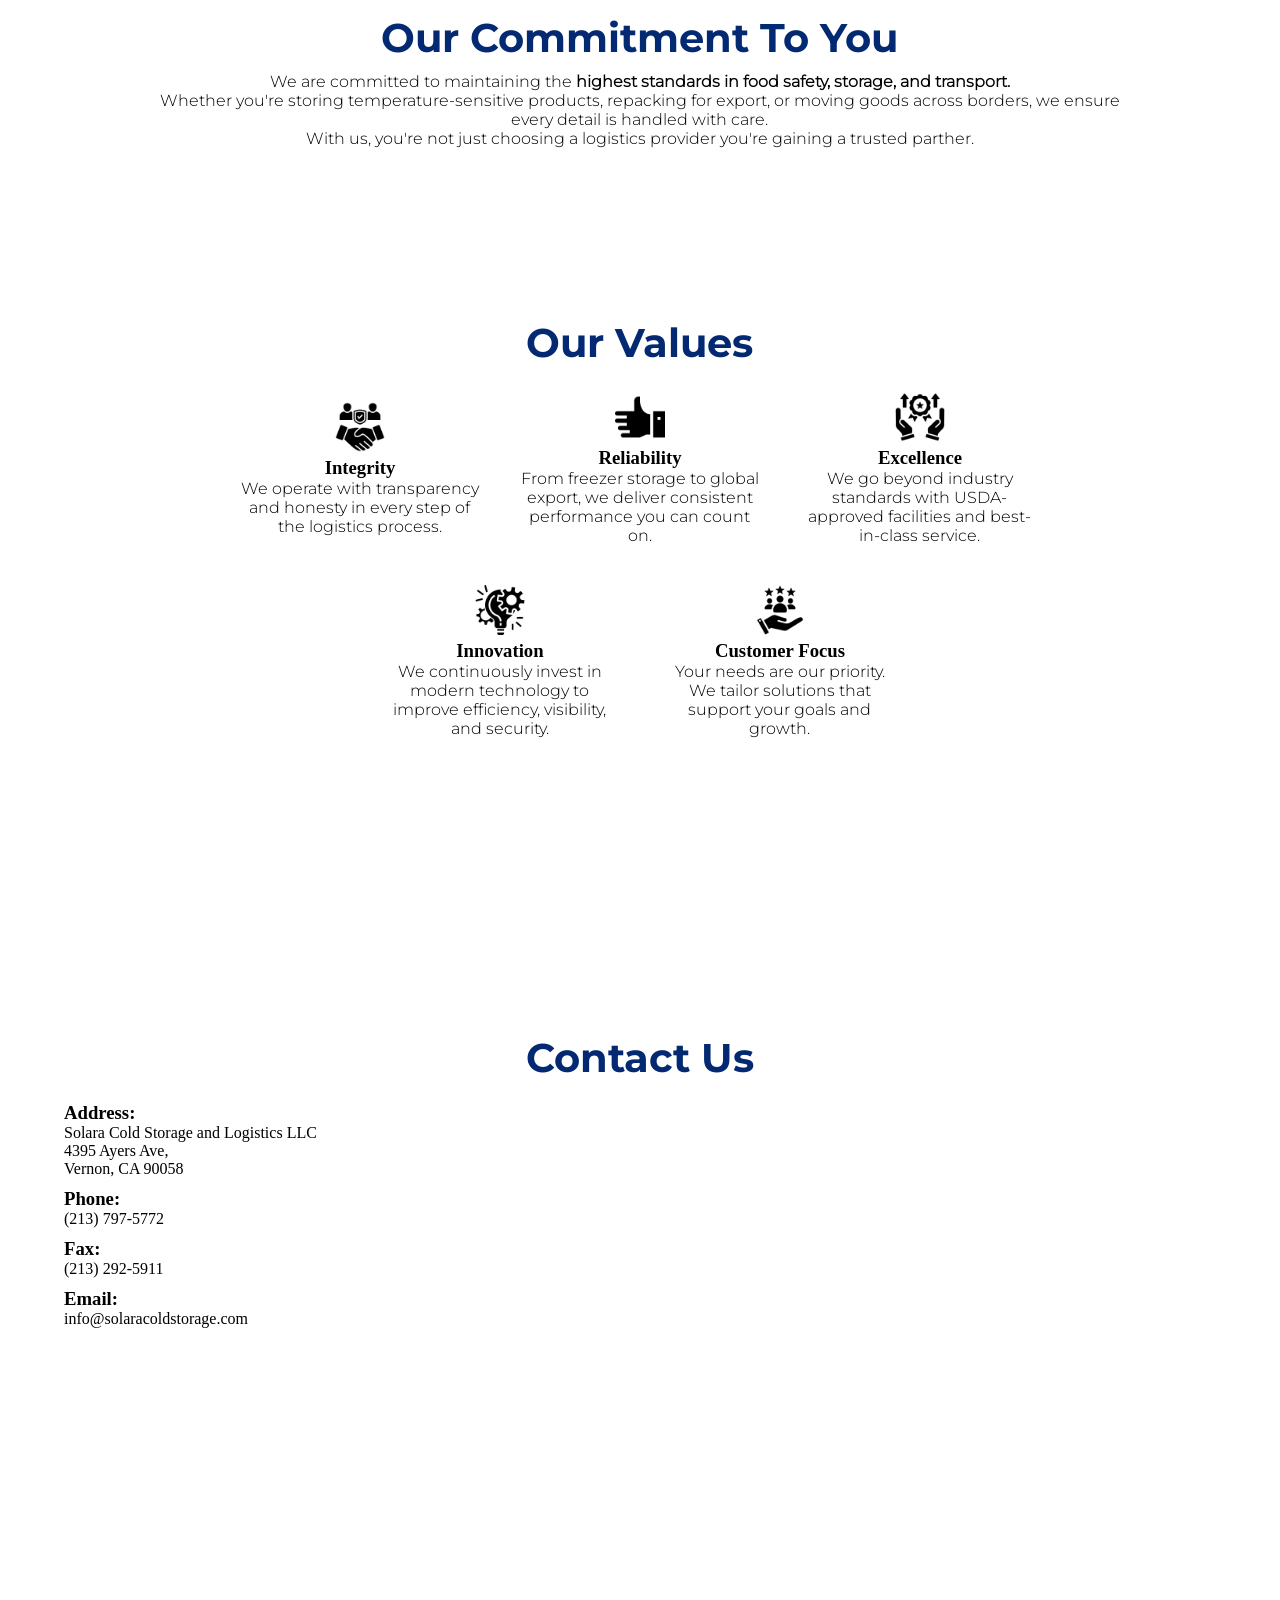
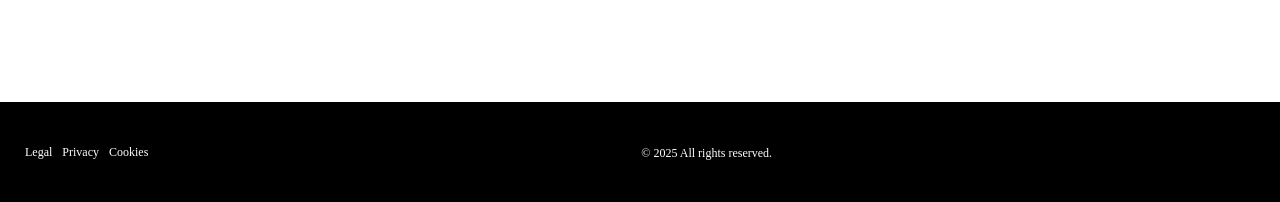
==== commit 456bd5bc: "11082025" ====
--- a/index.html
+++ b/index.html
@@ -76,7 +76,7 @@
     <link rel="stylesheet" href="css/buttons.css" />
     <link rel="stylesheet" href="css/hero.css" />
     <link rel="stylesheet" href="css/footer.css" />
-    <link rel="stylesheet" href="css/services.css" />
+    <link rel="stylesheet" href="css/services.css?v=2" />
     <link rel="stylesheet" href="css/Certifications.css" />
     <link rel="stylesheet" href="css/banner.css" />
     <link rel="stylesheet" href="css/whyUs.css" />
@@ -125,7 +125,7 @@
               SOLARA <br> Cold Storage & Logistics <br> Your Reliable Storage Partner
             </h1>
             <p class="hero_text">
-              Welcome to Solara Cold Storage & Logistics, a USDA official establishment and export warehouse located in the City of Vernon, California.  We offer top-tier frozen (below 10°F) and refrigerated (below 38°F) storage, dry storage, export services, inspection, repacking, and local transportation (15-mile radius). Ensuring your products' quality and safety is our priority.
+              Welcome to Solara Cold Storage & Logistics, a USDA official establishment and export warehouse located in the City of Vernon, California.  We offer top-tier frozen (below 10°F) and refrigerated (below 38°F) storage, dry storage, export services, inspection, repacking, and local transportation (15-mile radius). Ensuring your products quality and safety is our priority.
             </p>
             <div class="hero_buttons">
               <a href="#contact" class="button--hero"
@@ -272,16 +272,16 @@
         <div class="contact-block">
           <div class="contact-content">
             <h3>Address:</h3>
-            <div><span></span>Solara Cold Storage and Logistics <br> 4935 Ayers Ave, <br>Vernon, CA 90058</div>
+            <div><span></span>Solara Cold Storage and Logistics LLC <br> 4395 Ayers Ave, <br>Vernon, CA 90058</div>
             <h3>Phone:</h3>
-            <div><span></span>(323) 420-0025</div>
+            <div><span></span>(213) 797-5772</div>
             <h3>Fax:</h3>
             <div><span></span>(213) 292-5911</div>
             <h3>Email:</h3>
             <div><span></span>info@solaracoldstorage.com</div>
           </div>
           <div class="contact-map">
-            <iframe src="https://www.google.com/maps/embed?pb=!1m18!1m12!1m3!1d637.6555158615565!2d-118.18368018471655!3d33.9990167839634!2m3!1f0!2f0!3f0!3m2!1i1024!2i768!4f13.1!3m3!1m2!1s0x80c2cf000b41b5ef%3A0x6d80d8eb15993195!2sSolara!5e0!3m2!1ses-419!2sus!4v1744663763699!5m2!1ses-419!2sus"  style="border:0;" allowfullscreen="" loading="lazy" referrerpolicy="no-referrer-when-downgrade"></iframe>
+            <iframe src="https://www.google.com/maps/embed?pb=!1m18!1m12!1m3!1d6615.454919350649!2d-118.18554792371033!3d33.99953352051076!2m3!1f0!2f0!3f0!3m2!1i1024!2i768!4f13.1!3m3!1m2!1s0x80c2cedfdc676131%3A0x45d1cb47d0ffa184!2s4395%20Ayers%20Ave%2C%20Vernon%2C%20CA%2090058!5e0!3m2!1sen!2sus!4v1754938672034!5m2!1sen!2sus" width="600" height="450" style="border:0;" allowfullscreen="" loading="lazy" referrerpolicy="no-referrer-when-downgrade"></iframe>
           </div>
         </div>
       </section>
@@ -298,6 +298,5 @@
       <div class="footer-right"></div>
     </footer>
   </body>
-  <!-- <script src="js/hamburger.js"></script> -->
-  <script src="js/whyUs.js"></script>
+  <script src="js/hamburger.js"></script>
 </html>
--- a/css/services.css
+++ b/css/services.css
@@ -65,7 +65,7 @@
   flex-direction: column;
   align-items: center;
   width: 300px;
-  height: 400px;
+  height: 410px;
   margin: 10px;
   border-radius: 5px;
   overflow: hidden;
--- a/css/whyUs.css
+++ b/css/whyUs.css
@@ -40,5 +40,9 @@
 .why-us-card:hover{
   box-shadow: 0px 0px 20px #032973;
 }
-
+@media (max-width: 425px) {
+  .why-us-card{
+    height: 130px;
+  }
+}
   
